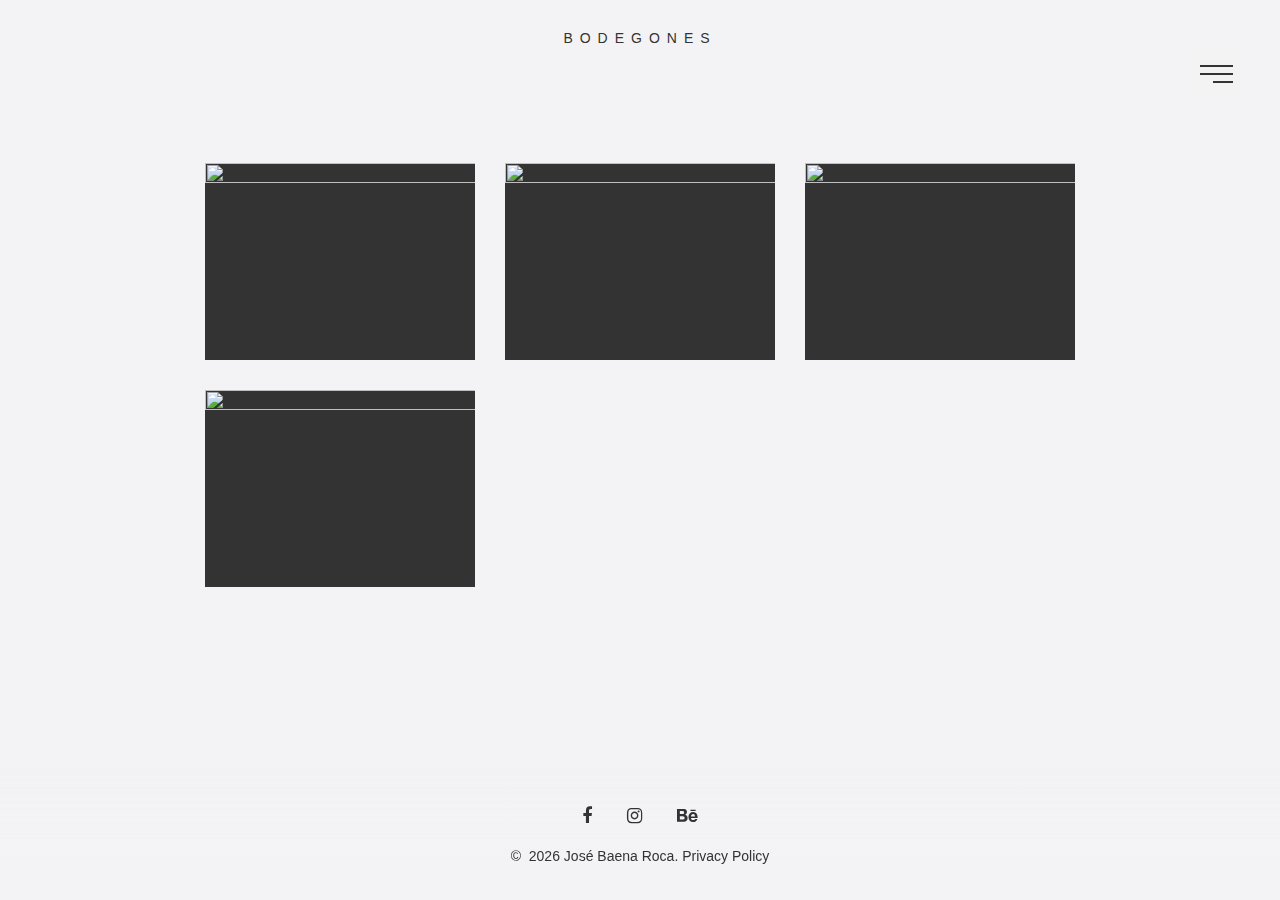
==== bodegones.html @ 9cce1001 "Add files via upload" ====
<!DOCTYPE html>
<html class="wide wow-animation" lang="es">
  
<!-- Mirrored from livedemo00.template-help.com/wt_prod-27284/faces.html by HTTrack Website Copier/3.x [XR&CO'2014], Wed, 08 Feb 2023 16:47:35 GMT -->
<head>
    <title>Bodegones</title>
    <meta charset="utf-8">
    <meta name="viewport" content="width=device-width, height=device-height, initial-scale=1.0">
    <meta http-equiv="X-UA-Compatible" content="IE=edge">
    <script src="../cdn-cgi/apps/head/3ts2ksMwXvKRuG480KNifJ2_JNM.js"></script><link rel="icon" href="images/favicon.ico" type="image/x-icon">
    <link rel="stylesheet" type="text/css" href="../../fonts.googleapis.com/css34f1.css?family=Muli:400,700%7COpen+Sans%7CMerriweather:300,400,700">
    <link rel="stylesheet" href="css/bootstrap.css">
    <link rel="stylesheet" href="css/fonts.css">
    <link rel="stylesheet" href="css/style.css">
    <style>.ie-panel{display: none;background: #212121;padding: 10px 0;box-shadow: 3px 3px 5px 0 rgba(0,0,0,.3);clear: both;text-align:center;position: relative;z-index: 1;} html.ie-10 .ie-panel, html.lt-ie-10 .ie-panel {display: block;}</style>
  </head>
  <body>
    <div class="ie-panel"><a href="../../windows.microsoft.com/en-US/internet-explorer/index.html"><img src="images/ie8-panel/warning_bar_0000_us.jpg" height="42" width="820" alt="You are using an outdated browser. For a faster, safer browsing experience, upgrade for free today."></a></div>
    <div class="preloader">
      <div class="preloader-body">
        <div class="cssload-container">
          <div class="cssload-speeding-wheel"></div>
        </div>
        <p>Loading...</p>
      </div>
    </div>
    <div class="page">
      <header class="section page-header">
        <!--RD Navbar-->
        <div class="rd-navbar-wrap">
          <nav class="rd-navbar rd-navbar-classic" data-layout="rd-navbar-fixed" data-sm-layout="rd-navbar-fixed" data-md-layout="rd-navbar-fixed" data-md-device-layout="rd-navbar-fixed" data-lg-layout="rd-navbar-fixed" data-lg-device-layout="rd-navbar-fixed" data-xl-layout="rd-navbar-fixed" data-xl-device-layout="rd-navbar-fixed" data-xxl-layout="rd-navbar-fixed" data-lg-stick-up-offset="46px" data-xl-stick-up-offset="46px" data-xxl-stick-up-offset="46px" data-lg-stick-up="true" data-xl-stick-up="true" data-xxl-stick-up="true">
            <div class="rd-navbar-main-outer">
              <div class="rd-navbar-main">
                <!--RD Navbar Panel-->
                <div class="rd-navbar-panel">
                  <!--RD Navbar Toggle-->
                  <button class="rd-navbar-toggle" data-rd-navbar-toggle=".rd-navbar-nav-wrap"><span></span></button>
                </div>
                <div class="rd-navbar-main-element">
                  <div class="rd-navbar-nav-wrap">
                    <!--RD Navbar Brand-->
                    <div class="rd-navbar-brand text-center"><a href="index-2.html"><span class="heading-3">José Baena
                      Roca</span><span class="heading-6 d-block">pintura realista</span></a></div>
                <ul class="rd-navbar-nav" id="menu">
                  <li class="rd-nav-item"><a class="rd-nav-link heading-3" data-menuanchor="trabajos"
                      href="index-2.html#trabajos" data-custom-scroll-to="trabajos">Trabajos</a>
                  </li>
                  <li class="rd-nav-item"><a class="rd-nav-link heading-3" data-menuanchor="sobre-mi"
                      href="index-2.html#sobre-mi" data-custom-scroll-to="sobre-mi">Sobre mi</a>
                  </li>
                  <li class="rd-nav-item"><a class="rd-nav-link heading-3" data-menuanchor="curriculo"
                      href="index-2.html#curriculo" data-custom-scroll-to="curriculo">Curriculum</a>
                  </li>
                  <li class="rd-nav-item"><a class="rd-nav-link heading-3" data-menuanchor="contacto"
                      href="index-2.html#contacto" data-custom-scroll-to="contacto">Contacto</a>
                  </li>
                    </ul>
                  </div>
                </div>
              </div>
            </div>
          </nav>
        </div>
      </header>
      <section class="section section-fullpage section-md bg-gray-100">
        <h6 class="section-fullpage-title">BODEGONES</h6>
        <div class="section-fullpage-inner">
          <div class="container text-center">
            <div class="row justify-content-center">
              <div class="col-12 col-xl-9 col-xxl-12">
                <div class="row row-15 row-md-30 gutters-10 gutters-md-30" data-lightgallery="group">
                  <div class="col-6 col-lg-4">
                    <div class="tilter"><a class="figure-classic" href="images/works-1-820x598.jpg" data-lightgallery="item"><img src="images/works-1-400x292.jpg" alt="" width="400" height="292"/></a></div>
                  </div>
                  <div class="col-6 col-lg-4">
                    <div class="tilter"><a class="figure-classic" href="images/works-2-820x598.jpg" data-lightgallery="item"><img src="images/works-2-400x292.jpg" alt="" width="400" height="292"/></a></div>
                  </div>
                  <div class="col-6 col-lg-4">
                    <div class="tilter"><a class="figure-classic" href="images/works-3-820x598.jpg" data-lightgallery="item"><img src="images/works-3-400x292.jpg" alt="" width="400" height="292"/></a></div>
                  </div>
                  <div class="col-6 col-lg-4">
                    <div class="tilter"><a class="figure-classic" href="images/works-4-820x598.jpg" data-lightgallery="item"><img src="images/works-4-400x292.jpg" alt="" width="400" height="292"/></a></div>
                  </div>
                  <!--
                  <div class="col-6 col-lg-4">
                    <div class="tilter"><a class="figure-classic" href="images/works-5-820x598.jpg" data-lightgallery="item"><img src="images/works-5-400x292.jpg" alt="" width="400" height="292"/></a></div>
                  </div>
                  <div class="col-6 col-lg-4">
                    <div class="tilter"><a class="figure-classic" href="images/works-6-820x598.jpg" data-lightgallery="item"><img src="images/works-6-400x292.jpg" alt="" width="400" height="292"/></a></div>
                  </div>
-->
                </div>
              </div>
            </div>
          </div>
        </div>
      </section>
      <footer class="section footer-classic context-dark">
        <div class="container">
          <ul class="list-inline list-inline-md footer-classic-icon-list">
            <li><a class="fa-facebook" href="#"></a></li>
            <li><a class="fa-instagram" href="#"></a></li>
            <li><a class="fa-behance" href="#"></a></li>
          </ul>
          <p class="rights"><span>&copy;&nbsp; </span><span class="copyright-year"></span><span>&nbsp;</span><span>José Baena Roca</span><span>.&nbsp;</span><a href="privacy-policy.html">Privacy Policy</a></p>
        </div>
      </footer>
    </div>
    <div class="snackbars" id="form-output-global"></div>
    <script src="js/core.min.js"></script>
    <script src="js/script.js"></script>
  <!-- Google Tag Manager --><noscript><iframe src="../../www.googletagmanager.com/ns5d1d.html?id=GTM-P9FT69" height="0" width="0" style="display:none;visibility:hidden"></iframe></noscript><script>(function(w,d,s,l,i){w[l]=w[l]||[];w[l].push({'gtm.start': new Date().getTime(),event:'gtm.js'});var f=d.getElementsByTagName(s)[0],j=d.createElement(s),dl=l!='dataLayer'?'&l='+l:'';j.async=true;j.src='../../www.googletagmanager.com/gtm5445.html?id='+i+dl;f.parentNode.insertBefore(j,f);})(window,document,'script','dataLayer','GTM-P9FT69');</script><!-- End Google Tag Manager --></body>

<!-- Mirrored from livedemo00.template-help.com/wt_prod-27284/faces.html by HTTrack Website Copier/3.x [XR&CO'2014], Wed, 08 Feb 2023 16:47:38 GMT -->
</html>
---- css/fonts.css ----
/** @group Fonts *//** @section Font Awesome Icons 4.7.0 */@font-face {	font-family: 'FontAwesome';	src: url("../fonts/fontawesome-webfont3e6e.eot?v=4.7.0");	src: url("../fonts/fontawesome-webfontd41d.eot?#iefix&v=4.7.0") format("embedded-opentype"), url("../fonts/fontawesome-webfont3e6e.woff2?v=4.7.0") format("woff2"), url("../fonts/fontawesome-webfont3e6e.woff?v=4.7.0") format("woff"), url("../fonts/fontawesome-webfont3e6e.ttf?v=4.7.0") format("truetype"), url("../fonts/fontawesome-webfont3e6e.svg?v=4.7.0#fontawesomeregular") format("svg");	font-weight: normal;	font-style: normal;}.fa {	display: inline-block;	font-family: 'FontAwesome';	font-size: inherit;	text-rendering: auto;	-webkit-font-smoothing: antialiased;	-moz-osx-font-smoothing: grayscale;}[class*='fa-']:before {	font-weight: 400;	font-family: 'FontAwesome';}/* makes the font 33% larger relative to the icon container */.fa-lg {	font-size: 1.33333333em;	line-height: 0.75em;	vertical-align: -15%;}.fa-2x {	font-size: 2em;}.fa-3x {	font-size: 3em;}.fa-4x {	font-size: 4em;}.fa-5x {	font-size: 5em;}.fa-fw {	width: 1.28571429em;	text-align: center;}.fa-ul {	padding-left: 0;	margin-left: 2.14285714em;	list-style-type: none;}.fa-ul > li {	position: relative;}.fa-li {	position: absolute;	left: -2.14285714em;	width: 2.14285714em;	top: 0.14285714em;	text-align: center;}.fa-li.fa-lg {	left: -1.85714286em;}.fa-border {	padding: .2em .25em .15em;	border: solid 0.08em #eeeeee;	border-radius: .1em;}.fa-pull-left {	float: left;}.fa-pull-right {	float: right;}.fa.fa-pull-left {	margin-right: .3em;}.fa.fa-pull-right {	margin-left: .3em;}/* Deprecated as of 4.4.0 */.pull-right {	float: right;}.pull-left {	float: left;}.fa.pull-left {	margin-right: .3em;}.fa.pull-right {	margin-left: .3em;}.fa-spin {	-webkit-animation: fa-spin 2s infinite linear;	animation: fa-spin 2s infinite linear;}.fa-pulse {	-webkit-animation: fa-spin 1s infinite steps(8);	animation: fa-spin 1s infinite steps(8);}@-webkit-keyframes fa-spin {	0% {		-webkit-transform: rotate(0deg);		transform: rotate(0deg);	}	100% {		-webkit-transform: rotate(359deg);		transform: rotate(359deg);	}}@keyframes fa-spin {	0% {		-webkit-transform: rotate(0deg);		transform: rotate(0deg);	}	100% {		-webkit-transform: rotate(359deg);		transform: rotate(359deg);	}}.fa-rotate-90 {	-ms-filter: "progid:DXImageTransform.Microsoft.BasicImage(rotation=1)";	-webkit-transform: rotate(90deg);	-ms-transform: rotate(90deg);	transform: rotate(90deg);}.fa-rotate-180 {	-ms-filter: "progid:DXImageTransform.Microsoft.BasicImage(rotation=2)";	-webkit-transform: rotate(180deg);	-ms-transform: rotate(180deg);	transform: rotate(180deg);}.fa-rotate-270 {	-ms-filter: "progid:DXImageTransform.Microsoft.BasicImage(rotation=3)";	-webkit-transform: rotate(270deg);	-ms-transform: rotate(270deg);	transform: rotate(270deg);}.fa-flip-horizontal {	-ms-filter: "progid:DXImageTransform.Microsoft.BasicImage(rotation=0, mirror=1)";	-webkit-transform: scale(-1, 1);	-ms-transform: scale(-1, 1);	transform: scale(-1, 1);}.fa-flip-vertical {	-ms-filter: "progid:DXImageTransform.Microsoft.BasicImage(rotation=2, mirror=1)";	-webkit-transform: scale(1, -1);	-ms-transform: scale(1, -1);	transform: scale(1, -1);}:root .fa-rotate-90,:root .fa-rotate-180,:root .fa-rotate-270,:root .fa-flip-horizontal,:root .fa-flip-vertical {	filter: none;}.fa-stack {	position: relative;	display: inline-block;	width: 2em;	height: 2em;	line-height: 2em;	vertical-align: middle;}.fa-stack-1x,.fa-stack-2x {	position: absolute;	left: 0;	width: 100%;	text-align: center;}.fa-stack-1x {	line-height: inherit;}.fa-stack-2x {	font-size: 2em;}.fa-inverse {	color: #ffffff;}/* Font Awesome uses the Unicode Private Use Area (PUA) to ensure screen
   readers do not read off random characters that represent icons */.fa-glass:before {	content: "\f000";}.fa-music:before {	content: "\f001";}.fa-search:before {	content: "\f002";}.fa-envelope-o:before {	content: "\f003";}.fa-heart:before {	content: "\f004";}.fa-star:before {	content: "\f005";}.fa-star-o:before {	content: "\f006";}.fa-user:before {	content: "\f007";}.fa-film:before {	content: "\f008";}.fa-th-large:before {	content: "\f009";}.fa-th:before {	content: "\f00a";}.fa-th-list:before {	content: "\f00b";}.fa-check:before {	content: "\f00c";}.fa-remove:before,.fa-close:before,.fa-times:before {	content: "\f00d";}.fa-search-plus:before {	content: "\f00e";}.fa-search-minus:before {	content: "\f010";}.fa-power-off:before {	content: "\f011";}.fa-signal:before {	content: "\f012";}.fa-gear:before,.fa-cog:before {	content: "\f013";}.fa-trash-o:before {	content: "\f014";}.fa-home:before {	content: "\f015";}.fa-file-o:before {	content: "\f016";}.fa-clock-o:before {	content: "\f017";}.fa-road:before {	content: "\f018";}.fa-download:before {	content: "\f019";}.fa-arrow-circle-o-down:before {	content: "\f01a";}.fa-arrow-circle-o-up:before {	content: "\f01b";}.fa-inbox:before {	content: "\f01c";}.fa-play-circle-o:before {	content: "\f01d";}.fa-rotate-right:before,.fa-repeat:before {	content: "\f01e";}.fa-refresh:before {	content: "\f021";}.fa-list-alt:before {	content: "\f022";}.fa-lock:before {	content: "\f023";}.fa-flag:before {	content: "\f024";}.fa-headphones:before {	content: "\f025";}.fa-volume-off:before {	content: "\f026";}.fa-volume-down:before {	content: "\f027";}.fa-volume-up:before {	content: "\f028";}.fa-qrcode:before {	content: "\f029";}.fa-barcode:before {	content: "\f02a";}.fa-tag:before {	content: "\f02b";}.fa-tags:before {	content: "\f02c";}.fa-book:before {	content: "\f02d";}.fa-bookmark:before {	content: "\f02e";}.fa-print:before {	content: "\f02f";}.fa-camera:before {	content: "\f030";}.fa-font:before {	content: "\f031";}.fa-bold:before {	content: "\f032";}.fa-italic:before {	content: "\f033";}.fa-text-height:before {	content: "\f034";}.fa-text-width:before {	content: "\f035";}.fa-align-left:before {	content: "\f036";}.fa-align-center:before {	content: "\f037";}.fa-align-right:before {	content: "\f038";}.fa-align-justify:before {	content: "\f039";}.fa-list:before {	content: "\f03a";}.fa-dedent:before,.fa-outdent:before {	content: "\f03b";}.fa-indent:before {	content: "\f03c";}.fa-video-camera:before {	content: "\f03d";}.fa-photo:before,.fa-image:before,.fa-picture-o:before {	content: "\f03e";}.fa-pencil:before {	content: "\f040";}.fa-map-marker:before {	content: "\f041";}.fa-adjust:before {	content: "\f042";}.fa-tint:before {	content: "\f043";}.fa-edit:before,.fa-pencil-square-o:before {	content: "\f044";}.fa-share-square-o:before {	content: "\f045";}.fa-check-square-o:before {	content: "\f046";}.fa-arrows:before {	content: "\f047";}.fa-step-backward:before {	content: "\f048";}.fa-fast-backward:before {	content: "\f049";}.fa-backward:before {	content: "\f04a";}.fa-play:before {	content: "\f04b";}.fa-pause:before {	content: "\f04c";}.fa-stop:before {	content: "\f04d";}.fa-forward:before {	content: "\f04e";}.fa-fast-forward:before {	content: "\f050";}.fa-step-forward:before {	content: "\f051";}.fa-eject:before {	content: "\f052";}.fa-chevron-left:before {	content: "\f053";}.fa-chevron-right:before {	content: "\f054";}.fa-plus-circle:before {	content: "\f055";}.fa-minus-circle:before {	content: "\f056";}.fa-times-circle:before {	content: "\f057";}.fa-check-circle:before {	content: "\f058";}.fa-question-circle:before {	content: "\f059";}.fa-info-circle:before {	content: "\f05a";}.fa-crosshairs:before {	content: "\f05b";}.fa-times-circle-o:before {	content: "\f05c";}.fa-check-circle-o:before {	content: "\f05d";}.fa-ban:before {	content: "\f05e";}.fa-arrow-left:before {	content: "\f060";}.fa-arrow-right:before {	content: "\f061";}.fa-arrow-up:before {	content: "\f062";}.fa-arrow-down:before {	content: "\f063";}.fa-mail-forward:before,.fa-share:before {	content: "\f064";}.fa-expand:before {	content: "\f065";}.fa-compress:before {	content: "\f066";}.fa-plus:before {	content: "\f067";}.fa-minus:before {	content: "\f068";}.fa-asterisk:before {	content: "\f069";}.fa-exclamation-circle:before {	content: "\f06a";}.fa-gift:before {	content: "\f06b";}.fa-leaf:before {	content: "\f06c";}.fa-fire:before {	content: "\f06d";}.fa-eye:before {	content: "\f06e";}.fa-eye-slash:before {	content: "\f070";}.fa-warning:before,.fa-exclamation-triangle:before {	content: "\f071";}.fa-plane:before {	content: "\f072";}.fa-calendar:before {	content: "\f073";}.fa-random:before {	content: "\f074";}.fa-comment:before {	content: "\f075";}.fa-magnet:before {	content: "\f076";}.fa-chevron-up:before {	content: "\f077";}.fa-chevron-down:before {	content: "\f078";}.fa-retweet:before {	content: "\f079";}.fa-shopping-cart:before {	content: "\f07a";}.fa-folder:before {	content: "\f07b";}.fa-folder-open:before {	content: "\f07c";}.fa-arrows-v:before {	content: "\f07d";}.fa-arrows-h:before {	content: "\f07e";}.fa-bar-chart-o:before,.fa-bar-chart:before {	content: "\f080";}.fa-twitter-square:before {	content: "\f081";}.fa-facebook-square:before {	content: "\f082";}.fa-camera-retro:before {	content: "\f083";}.fa-key:before {	content: "\f084";}.fa-gears:before,.fa-cogs:before {	content: "\f085";}.fa-comments:before {	content: "\f086";}.fa-thumbs-o-up:before {	content: "\f087";}.fa-thumbs-o-down:before {	content: "\f088";}.fa-star-half:before {	content: "\f089";}.fa-heart-o:before {	content: "\f08a";}.fa-sign-out:before {	content: "\f08b";}.fa-linkedin-square:before {	content: "\f08c";}.fa-thumb-tack:before {	content: "\f08d";}.fa-external-link:before {	content: "\f08e";}.fa-sign-in:before {	content: "\f090";}.fa-trophy:before {	content: "\f091";}.fa-github-square:before {	content: "\f092";}.fa-upload:before {	content: "\f093";}.fa-lemon-o:before {	content: "\f094";}.fa-phone:before {	content: "\f095";}.fa-square-o:before {	content: "\f096";}.fa-bookmark-o:before {	content: "\f097";}.fa-phone-square:before {	content: "\f098";}.fa-twitter:before {	content: "\f099";}.fa-facebook-f:before,.fa-facebook:before {	content: "\f09a";}.fa-github:before {	content: "\f09b";}.fa-unlock:before {	content: "\f09c";}.fa-credit-card:before {	content: "\f09d";}.fa-feed:before,.fa-rss:before {	content: "\f09e";}.fa-hdd-o:before {	content: "\f0a0";}.fa-bullhorn:before {	content: "\f0a1";}.fa-bell:before {	content: "\f0f3";}.fa-certificate:before {	content: "\f0a3";}.fa-hand-o-right:before {	content: "\f0a4";}.fa-hand-o-left:before {	content: "\f0a5";}.fa-hand-o-up:before {	content: "\f0a6";}.fa-hand-o-down:before {	content: "\f0a7";}.fa-arrow-circle-left:before {	content: "\f0a8";}.fa-arrow-circle-right:before {	content: "\f0a9";}.fa-arrow-circle-up:before {	content: "\f0aa";}.fa-arrow-circle-down:before {	content: "\f0ab";}.fa-globe:before {	content: "\f0ac";}.fa-wrench:before {	content: "\f0ad";}.fa-tasks:before {	content: "\f0ae";}.fa-filter:before {	content: "\f0b0";}.fa-briefcase:before {	content: "\f0b1";}.fa-arrows-alt:before {	content: "\f0b2";}.fa-group:before,.fa-users:before {	content: "\f0c0";}.fa-chain:before,.fa-link:before {	content: "\f0c1";}.fa-cloud:before {	content: "\f0c2";}.fa-flask:before {	content: "\f0c3";}.fa-cut:before,.fa-scissors:before {	content: "\f0c4";}.fa-copy:before,.fa-files-o:before {	content: "\f0c5";}.fa-paperclip:before {	content: "\f0c6";}.fa-save:before,.fa-floppy-o:before {	content: "\f0c7";}.fa-square:before {	content: "\f0c8";}.fa-navicon:before,.fa-reorder:before,.fa-bars:before {	content: "\f0c9";}.fa-list-ul:before {	content: "\f0ca";}.fa-list-ol:before {	content: "\f0cb";}.fa-strikethrough:before {	content: "\f0cc";}.fa-underline:before {	content: "\f0cd";}.fa-table:before {	content: "\f0ce";}.fa-magic:before {	content: "\f0d0";}.fa-truck:before {	content: "\f0d1";}.fa-pinterest:before {	content: "\f0d2";}.fa-pinterest-square:before {	content: "\f0d3";}.fa-google-plus-square:before {	content: "\f0d4";}.fa-google-plus:before {	content: "\f0d5";}.fa-money:before {	content: "\f0d6";}.fa-caret-down:before {	content: "\f0d7";}.fa-caret-up:before {	content: "\f0d8";}.fa-caret-left:before {	content: "\f0d9";}.fa-caret-right:before {	content: "\f0da";}.fa-columns:before {	content: "\f0db";}.fa-unsorted:before,.fa-sort:before {	content: "\f0dc";}.fa-sort-down:before,.fa-sort-desc:before {	content: "\f0dd";}.fa-sort-up:before,.fa-sort-asc:before {	content: "\f0de";}.fa-envelope:before {	content: "\f0e0";}.fa-linkedin:before {	content: "\f0e1";}.fa-rotate-left:before,.fa-undo:before {	content: "\f0e2";}.fa-legal:before,.fa-gavel:before {	content: "\f0e3";}.fa-dashboard:before,.fa-tachometer:before {	content: "\f0e4";}.fa-comment-o:before {	content: "\f0e5";}.fa-comments-o:before {	content: "\f0e6";}.fa-flash:before,.fa-bolt:before {	content: "\f0e7";}.fa-sitemap:before {	content: "\f0e8";}.fa-umbrella:before {	content: "\f0e9";}.fa-paste:before,.fa-clipboard:before {	content: "\f0ea";}.fa-lightbulb-o:before {	content: "\f0eb";}.fa-exchange:before {	content: "\f0ec";}.fa-cloud-download:before {	content: "\f0ed";}.fa-cloud-upload:before {	content: "\f0ee";}.fa-user-md:before {	content: "\f0f0";}.fa-stethoscope:before {	content: "\f0f1";}.fa-suitcase:before {	content: "\f0f2";}.fa-bell-o:before {	content: "\f0a2";}.fa-coffee:before {	content: "\f0f4";}.fa-cutlery:before {	content: "\f0f5";}.fa-file-text-o:before {	content: "\f0f6";}.fa-building-o:before {	content: "\f0f7";}.fa-hospital-o:before {	content: "\f0f8";}.fa-ambulance:before {	content: "\f0f9";}.fa-medkit:before {	content: "\f0fa";}.fa-fighter-jet:before {	content: "\f0fb";}.fa-beer:before {	content: "\f0fc";}.fa-h-square:before {	content: "\f0fd";}.fa-plus-square:before {	content: "\f0fe";}.fa-angle-double-left:before {	content: "\f100";}.fa-angle-double-right:before {	content: "\f101";}.fa-angle-double-up:before {	content: "\f102";}.fa-angle-double-down:before {	content: "\f103";}.fa-angle-left:before {	content: "\f104";}.fa-angle-right:before {	content: "\f105";}.fa-angle-up:before {	content: "\f106";}.fa-angle-down:before {	content: "\f107";}.fa-desktop:before {	content: "\f108";}.fa-laptop:before {	content: "\f109";}.fa-tablet:before {	content: "\f10a";}.fa-mobile-phone:before,.fa-mobile:before {	content: "\f10b";}.fa-circle-o:before {	content: "\f10c";}.fa-quote-left:before {	content: "\f10d";}.fa-quote-right:before {	content: "\f10e";}.fa-spinner:before {	content: "\f110";}.fa-circle:before {	content: "\f111";}.fa-mail-reply:before,.fa-reply:before {	content: "\f112";}.fa-github-alt:before {	content: "\f113";}.fa-folder-o:before {	content: "\f114";}.fa-folder-open-o:before {	content: "\f115";}.fa-smile-o:before {	content: "\f118";}.fa-frown-o:before {	content: "\f119";}.fa-meh-o:before {	content: "\f11a";}.fa-gamepad:before {	content: "\f11b";}.fa-keyboard-o:before {	content: "\f11c";}.fa-flag-o:before {	content: "\f11d";}.fa-flag-checkered:before {	content: "\f11e";}.fa-terminal:before {	content: "\f120";}.fa-code:before {	content: "\f121";}.fa-mail-reply-all:before,.fa-reply-all:before {	content: "\f122";}.fa-star-half-empty:before,.fa-star-half-full:before,.fa-star-half-o:before {	content: "\f123";}.fa-location-arrow:before {	content: "\f124";}.fa-crop:before {	content: "\f125";}.fa-code-fork:before {	content: "\f126";}.fa-unlink:before,.fa-chain-broken:before {	content: "\f127";}.fa-question:before {	content: "\f128";}.fa-info:before {	content: "\f129";}.fa-exclamation:before {	content: "\f12a";}.fa-superscript:before {	content: "\f12b";}.fa-subscript:before {	content: "\f12c";}.fa-eraser:before {	content: "\f12d";}.fa-puzzle-piece:before {	content: "\f12e";}.fa-microphone:before {	content: "\f130";}.fa-microphone-slash:before {	content: "\f131";}.fa-shield:before {	content: "\f132";}.fa-calendar-o:before {	content: "\f133";}.fa-fire-extinguisher:before {	content: "\f134";}.fa-rocket:before {	content: "\f135";}.fa-maxcdn:before {	content: "\f136";}.fa-chevron-circle-left:before {	content: "\f137";}.fa-chevron-circle-right:before {	content: "\f138";}.fa-chevron-circle-up:before {	content: "\f139";}.fa-chevron-circle-down:before {	content: "\f13a";}.fa-html5:before {	content: "\f13b";}.fa-css3:before {	content: "\f13c";}.fa-anchor:before {	content: "\f13d";}.fa-unlock-alt:before {	content: "\f13e";}.fa-bullseye:before {	content: "\f140";}.fa-ellipsis-h:before {	content: "\f141";}.fa-ellipsis-v:before {	content: "\f142";}.fa-rss-square:before {	content: "\f143";}.fa-play-circle:before {	content: "\f144";}.fa-ticket:before {	content: "\f145";}.fa-minus-square:before {	content: "\f146";}.fa-minus-square-o:before {	content: "\f147";}.fa-level-up:before {	content: "\f148";}.fa-level-down:before {	content: "\f149";}.fa-check-square:before {	content: "\f14a";}.fa-pencil-square:before {	content: "\f14b";}.fa-external-link-square:before {	content: "\f14c";}.fa-share-square:before {	content: "\f14d";}.fa-compass:before {	content: "\f14e";}.fa-toggle-down:before,.fa-caret-square-o-down:before {	content: "\f150";}.fa-toggle-up:before,.fa-caret-square-o-up:before {	content: "\f151";}.fa-toggle-right:before,.fa-caret-square-o-right:before {	content: "\f152";}.fa-euro:before,.fa-eur:before {	content: "\f153";}.fa-gbp:before {	content: "\f154";}.fa-dollar:before,.fa-usd:before {	content: "\f155";}.fa-rupee:before,.fa-inr:before {	content: "\f156";}.fa-cny:before,.fa-rmb:before,.fa-yen:before,.fa-jpy:before {	content: "\f157";}.fa-ruble:before,.fa-rouble:before,.fa-rub:before {	content: "\f158";}.fa-won:before,.fa-krw:before {	content: "\f159";}.fa-bitcoin:before,.fa-btc:before {	content: "\f15a";}.fa-file:before {	content: "\f15b";}.fa-file-text:before {	content: "\f15c";}.fa-sort-alpha-asc:before {	content: "\f15d";}.fa-sort-alpha-desc:before {	content: "\f15e";}.fa-sort-amount-asc:before {	content: "\f160";}.fa-sort-amount-desc:before {	content: "\f161";}.fa-sort-numeric-asc:before {	content: "\f162";}.fa-sort-numeric-desc:before {	content: "\f163";}.fa-thumbs-up:before {	content: "\f164";}.fa-thumbs-down:before {	content: "\f165";}.fa-youtube-square:before {	content: "\f166";}.fa-youtube:before {	content: "\f167";}.fa-xing:before {	content: "\f168";}.fa-xing-square:before {	content: "\f169";}.fa-youtube-play:before {	content: "\f16a";}.fa-dropbox:before {	content: "\f16b";}.fa-stack-overflow:before {	content: "\f16c";}.fa-instagram:before {	content: "\f16d";}.fa-flickr:before {	content: "\f16e";}.fa-adn:before {	content: "\f170";}.fa-bitbucket:before {	content: "\f171";}.fa-bitbucket-square:before {	content: "\f172";}.fa-tumblr:before {	content: "\f173";}.fa-tumblr-square:before {	content: "\f174";}.fa-long-arrow-down:before {	content: "\f175";}.fa-long-arrow-up:before {	content: "\f176";}.fa-long-arrow-left:before {	content: "\f177";}.fa-long-arrow-right:before {	content: "\f178";}.fa-apple:before {	content: "\f179";}.fa-windows:before {	content: "\f17a";}.fa-android:before {	content: "\f17b";}.fa-linux:before {	content: "\f17c";}.fa-dribbble:before {	content: "\f17d";}.fa-skype:before {	content: "\f17e";}.fa-foursquare:before {	content: "\f180";}.fa-trello:before {	content: "\f181";}.fa-female:before {	content: "\f182";}.fa-male:before {	content: "\f183";}.fa-gittip:before,.fa-gratipay:before {	content: "\f184";}.fa-sun-o:before {	content: "\f185";}.fa-moon-o:before {	content: "\f186";}.fa-archive:before {	content: "\f187";}.fa-bug:before {	content: "\f188";}.fa-vk:before {	content: "\f189";}.fa-weibo:before {	content: "\f18a";}.fa-renren:before {	content: "\f18b";}.fa-pagelines:before {	content: "\f18c";}.fa-stack-exchange:before {	content: "\f18d";}.fa-arrow-circle-o-right:before {	content: "\f18e";}.fa-arrow-circle-o-left:before {	content: "\f190";}.fa-toggle-left:before,.fa-caret-square-o-left:before {	content: "\f191";}.fa-dot-circle-o:before {	content: "\f192";}.fa-wheelchair:before {	content: "\f193";}.fa-vimeo-square:before {	content: "\f194";}.fa-turkish-lira:before,.fa-try:before {	content: "\f195";}.fa-plus-square-o:before {	content: "\f196";}.fa-space-shuttle:before {	content: "\f197";}.fa-slack:before {	content: "\f198";}.fa-envelope-square:before {	content: "\f199";}.fa-wordpress:before {	content: "\f19a";}.fa-openid:before {	content: "\f19b";}.fa-institution:before,.fa-bank:before,.fa-university:before {	content: "\f19c";}.fa-mortar-board:before,.fa-graduation-cap:before {	content: "\f19d";}.fa-yahoo:before {	content: "\f19e";}.fa-google:before {	content: "\f1a0";}.fa-reddit:before {	content: "\f1a1";}.fa-reddit-square:before {	content: "\f1a2";}.fa-stumbleupon-circle:before {	content: "\f1a3";}.fa-stumbleupon:before {	content: "\f1a4";}.fa-delicious:before {	content: "\f1a5";}.fa-digg:before {	content: "\f1a6";}.fa-pied-piper-pp:before {	content: "\f1a7";}.fa-pied-piper-alt:before {	content: "\f1a8";}.fa-drupal:before {	content: "\f1a9";}.fa-joomla:before {	content: "\f1aa";}.fa-language:before {	content: "\f1ab";}.fa-fax:before {	content: "\f1ac";}.fa-building:before {	content: "\f1ad";}.fa-child:before {	content: "\f1ae";}.fa-paw:before {	content: "\f1b0";}.fa-spoon:before {	content: "\f1b1";}.fa-cube:before {	content: "\f1b2";}.fa-cubes:before {	content: "\f1b3";}.fa-behance:before {	content: "\f1b4";}.fa-behance-square:before {	content: "\f1b5";}.fa-steam:before {	content: "\f1b6";}.fa-steam-square:before {	content: "\f1b7";}.fa-recycle:before {	content: "\f1b8";}.fa-automobile:before,.fa-car:before {	content: "\f1b9";}.fa-cab:before,.fa-taxi:before {	content: "\f1ba";}.fa-tree:before {	content: "\f1bb";}.fa-spotify:before {	content: "\f1bc";}.fa-deviantart:before {	content: "\f1bd";}.fa-soundcloud:before {	content: "\f1be";}.fa-database:before {	content: "\f1c0";}.fa-file-pdf-o:before {	content: "\f1c1";}.fa-file-word-o:before {	content: "\f1c2";}.fa-file-excel-o:before {	content: "\f1c3";}.fa-file-powerpoint-o:before {	content: "\f1c4";}.fa-file-photo-o:before,.fa-file-picture-o:before,.fa-file-image-o:before {	content: "\f1c5";}.fa-file-zip-o:before,.fa-file-archive-o:before {	content: "\f1c6";}.fa-file-sound-o:before,.fa-file-audio-o:before {	content: "\f1c7";}.fa-file-movie-o:before,.fa-file-video-o:before {	content: "\f1c8";}.fa-file-code-o:before {	content: "\f1c9";}.fa-vine:before {	content: "\f1ca";}.fa-codepen:before {	content: "\f1cb";}.fa-jsfiddle:before {	content: "\f1cc";}.fa-life-bouy:before,.fa-life-buoy:before,.fa-life-saver:before,.fa-support:before,.fa-life-ring:before {	content: "\f1cd";}.fa-circle-o-notch:before {	content: "\f1ce";}.fa-ra:before,.fa-resistance:before,.fa-rebel:before {	content: "\f1d0";}.fa-ge:before,.fa-empire:before {	content: "\f1d1";}.fa-git-square:before {	content: "\f1d2";}.fa-git:before {	content: "\f1d3";}.fa-y-combinator-square:before,.fa-yc-square:before,.fa-hacker-news:before {	content: "\f1d4";}.fa-tencent-weibo:before {	content: "\f1d5";}.fa-qq:before {	content: "\f1d6";}.fa-wechat:before,.fa-weixin:before {	content: "\f1d7";}.fa-send:before,.fa-paper-plane:before {	content: "\f1d8";}.fa-send-o:before,.fa-paper-plane-o:before {	content: "\f1d9";}.fa-history:before {	content: "\f1da";}.fa-circle-thin:before {	content: "\f1db";}.fa-header:before {	content: "\f1dc";}.fa-paragraph:before {	content: "\f1dd";}.fa-sliders:before {	content: "\f1de";}.fa-share-alt:before {	content: "\f1e0";}.fa-share-alt-square:before {	content: "\f1e1";}.fa-bomb:before {	content: "\f1e2";}.fa-soccer-ball-o:before,.fa-futbol-o:before {	content: "\f1e3";}.fa-tty:before {	content: "\f1e4";}.fa-binoculars:before {	content: "\f1e5";}.fa-plug:before {	content: "\f1e6";}.fa-slideshare:before {	content: "\f1e7";}.fa-twitch:before {	content: "\f1e8";}.fa-yelp:before {	content: "\f1e9";}.fa-newspaper-o:before {	content: "\f1ea";}.fa-wifi:before {	content: "\f1eb";}.fa-calculator:before {	content: "\f1ec";}.fa-paypal:before {	content: "\f1ed";}.fa-google-wallet:before {	content: "\f1ee";}.fa-cc-visa:before {	content: "\f1f0";}.fa-cc-mastercard:before {	content: "\f1f1";}.fa-cc-discover:before {	content: "\f1f2";}.fa-cc-amex:before {	content: "\f1f3";}.fa-cc-paypal:before {	content: "\f1f4";}.fa-cc-stripe:before {	content: "\f1f5";}.fa-bell-slash:before {	content: "\f1f6";}.fa-bell-slash-o:before {	content: "\f1f7";}.fa-trash:before {	content: "\f1f8";}.fa-copyright:before {	content: "\f1f9";}.fa-at:before {	content: "\f1fa";}.fa-eyedropper:before {	content: "\f1fb";}.fa-paint-brush:before {	content: "\f1fc";}.fa-birthday-cake:before {	content: "\f1fd";}.fa-area-chart:before {	content: "\f1fe";}.fa-pie-chart:before {	content: "\f200";}.fa-line-chart:before {	content: "\f201";}.fa-lastfm:before {	content: "\f202";}.fa-lastfm-square:before {	content: "\f203";}.fa-toggle-off:before {	content: "\f204";}.fa-toggle-on:before {	content: "\f205";}.fa-bicycle:before {	content: "\f206";}.fa-bus:before {	content: "\f207";}.fa-ioxhost:before {	content: "\f208";}.fa-angellist:before {	content: "\f209";}.fa-cc:before {	content: "\f20a";}.fa-shekel:before,.fa-sheqel:before,.fa-ils:before {	content: "\f20b";}.fa-meanpath:before {	content: "\f20c";}.fa-buysellads:before {	content: "\f20d";}.fa-connectdevelop:before {	content: "\f20e";}.fa-dashcube:before {	content: "\f210";}.fa-forumbee:before {	content: "\f211";}.fa-leanpub:before {	content: "\f212";}.fa-sellsy:before {	content: "\f213";}.fa-shirtsinbulk:before {	content: "\f214";}.fa-simplybuilt:before {	content: "\f215";}.fa-skyatlas:before {	content: "\f216";}.fa-cart-plus:before {	content: "\f217";}.fa-cart-arrow-down:before {	content: "\f218";}.fa-diamond:before {	content: "\f219";}.fa-ship:before {	content: "\f21a";}.fa-user-secret:before {	content: "\f21b";}.fa-motorcycle:before {	content: "\f21c";}.fa-street-view:before {	content: "\f21d";}.fa-heartbeat:before {	content: "\f21e";}.fa-venus:before {	content: "\f221";}.fa-mars:before {	content: "\f222";}.fa-mercury:before {	content: "\f223";}.fa-intersex:before,.fa-transgender:before {	content: "\f224";}.fa-transgender-alt:before {	content: "\f225";}.fa-venus-double:before {	content: "\f226";}.fa-mars-double:before {	content: "\f227";}.fa-venus-mars:before {	content: "\f228";}.fa-mars-stroke:before {	content: "\f229";}.fa-mars-stroke-v:before {	content: "\f22a";}.fa-mars-stroke-h:before {	content: "\f22b";}.fa-neuter:before {	content: "\f22c";}.fa-genderless:before {	content: "\f22d";}.fa-facebook-official:before {	content: "\f230";}.fa-pinterest-p:before {	content: "\f231";}.fa-whatsapp:before {	content: "\f232";}.fa-server:before {	content: "\f233";}.fa-user-plus:before {	content: "\f234";}.fa-user-times:before {	content: "\f235";}.fa-hotel:before,.fa-bed:before {	content: "\f236";}.fa-viacoin:before {	content: "\f237";}.fa-train:before {	content: "\f238";}.fa-subway:before {	content: "\f239";}.fa-medium:before {	content: "\f23a";}.fa-yc:before,.fa-y-combinator:before {	content: "\f23b";}.fa-optin-monster:before {	content: "\f23c";}.fa-opencart:before {	content: "\f23d";}.fa-expeditedssl:before {	content: "\f23e";}.fa-battery-4:before,.fa-battery:before,.fa-battery-full:before {	content: "\f240";}.fa-battery-3:before,.fa-battery-three-quarters:before {	content: "\f241";}.fa-battery-2:before,.fa-battery-half:before {	content: "\f242";}.fa-battery-1:before,.fa-battery-quarter:before {	content: "\f243";}.fa-battery-0:before,.fa-battery-empty:before {	content: "\f244";}.fa-mouse-pointer:before {	content: "\f245";}.fa-i-cursor:before {	content: "\f246";}.fa-object-group:before {	content: "\f247";}.fa-object-ungroup:before {	content: "\f248";}.fa-sticky-note:before {	content: "\f249";}.fa-sticky-note-o:before {	content: "\f24a";}.fa-cc-jcb:before {	content: "\f24b";}.fa-cc-diners-club:before {	content: "\f24c";}.fa-clone:before {	content: "\f24d";}.fa-balance-scale:before {	content: "\f24e";}.fa-hourglass-o:before {	content: "\f250";}.fa-hourglass-1:before,.fa-hourglass-start:before {	content: "\f251";}.fa-hourglass-2:before,.fa-hourglass-half:before {	content: "\f252";}.fa-hourglass-3:before,.fa-hourglass-end:before {	content: "\f253";}.fa-hourglass:before {	content: "\f254";}.fa-hand-grab-o:before,.fa-hand-rock-o:before {	content: "\f255";}.fa-hand-stop-o:before,.fa-hand-paper-o:before {	content: "\f256";}.fa-hand-scissors-o:before {	content: "\f257";}.fa-hand-lizard-o:before {	content: "\f258";}.fa-hand-spock-o:before {	content: "\f259";}.fa-hand-pointer-o:before {	content: "\f25a";}.fa-hand-peace-o:before {	content: "\f25b";}.fa-trademark:before {	content: "\f25c";}.fa-registered:before {	content: "\f25d";}.fa-creative-commons:before {	content: "\f25e";}.fa-gg:before {	content: "\f260";}.fa-gg-circle:before {	content: "\f261";}.fa-tripadvisor:before {	content: "\f262";}.fa-odnoklassniki:before {	content: "\f263";}.fa-odnoklassniki-square:before {	content: "\f264";}.fa-get-pocket:before {	content: "\f265";}.fa-wikipedia-w:before {	content: "\f266";}.fa-safari:before {	content: "\f267";}.fa-chrome:before {	content: "\f268";}.fa-firefox:before {	content: "\f269";}.fa-opera:before {	content: "\f26a";}.fa-internet-explorer:before {	content: "\f26b";}.fa-tv:before,.fa-television:before {	content: "\f26c";}.fa-contao:before {	content: "\f26d";}.fa-500px:before {	content: "\f26e";}.fa-amazon:before {	content: "\f270";}.fa-calendar-plus-o:before {	content: "\f271";}.fa-calendar-minus-o:before {	content: "\f272";}.fa-calendar-times-o:before {	content: "\f273";}.fa-calendar-check-o:before {	content: "\f274";}.fa-industry:before {	content: "\f275";}.fa-map-pin:before {	content: "\f276";}.fa-map-signs:before {	content: "\f277";}.fa-map-o:before {	content: "\f278";}.fa-map:before {	content: "\f279";}.fa-commenting:before {	content: "\f27a";}.fa-commenting-o:before {	content: "\f27b";}.fa-houzz:before {	content: "\f27c";}.fa-vimeo:before {	content: "\f27d";}.fa-black-tie:before {	content: "\f27e";}.fa-fonticons:before {	content: "\f280";}.fa-reddit-alien:before {	content: "\f281";}.fa-edge:before {	content: "\f282";}.fa-credit-card-alt:before {	content: "\f283";}.fa-codiepie:before {	content: "\f284";}.fa-modx:before {	content: "\f285";}.fa-fort-awesome:before {	content: "\f286";}.fa-usb:before {	content: "\f287";}.fa-product-hunt:before {	content: "\f288";}.fa-mixcloud:before {	content: "\f289";}.fa-scribd:before {	content: "\f28a";}.fa-pause-circle:before {	content: "\f28b";}.fa-pause-circle-o:before {	content: "\f28c";}.fa-stop-circle:before {	content: "\f28d";}.fa-stop-circle-o:before {	content: "\f28e";}.fa-shopping-bag:before {	content: "\f290";}.fa-shopping-basket:before {	content: "\f291";}.fa-hashtag:before {	content: "\f292";}.fa-bluetooth:before {	content: "\f293";}.fa-bluetooth-b:before {	content: "\f294";}.fa-percent:before {	content: "\f295";}.fa-gitlab:before {	content: "\f296";}.fa-wpbeginner:before {	content: "\f297";}.fa-wpforms:before {	content: "\f298";}.fa-envira:before {	content: "\f299";}.fa-universal-access:before {	content: "\f29a";}.fa-wheelchair-alt:before {	content: "\f29b";}.fa-question-circle-o:before {	content: "\f29c";}.fa-blind:before {	content: "\f29d";}.fa-audio-description:before {	content: "\f29e";}.fa-volume-control-phone:before {	content: "\f2a0";}.fa-braille:before {	content: "\f2a1";}.fa-assistive-listening-systems:before {	content: "\f2a2";}.fa-asl-interpreting:before,.fa-american-sign-language-interpreting:before {	content: "\f2a3";}.fa-deafness:before,.fa-hard-of-hearing:before,.fa-deaf:before {	content: "\f2a4";}.fa-glide:before {	content: "\f2a5";}.fa-glide-g:before {	content: "\f2a6";}.fa-signing:before,.fa-sign-language:before {	content: "\f2a7";}.fa-low-vision:before {	content: "\f2a8";}.fa-viadeo:before {	content: "\f2a9";}.fa-viadeo-square:before {	content: "\f2aa";}.fa-snapchat:before {	content: "\f2ab";}.fa-snapchat-ghost:before {	content: "\f2ac";}.fa-snapchat-square:before {	content: "\f2ad";}.fa-pied-piper:before {	content: "\f2ae";}.fa-first-order:before {	content: "\f2b0";}.fa-yoast:before {	content: "\f2b1";}.fa-themeisle:before {	content: "\f2b2";}.fa-google-plus-circle:before,.fa-google-plus-official:before {	content: "\f2b3";}.fa-fa:before,.fa-font-awesome:before {	content: "\f2b4";}.fa-handshake-o:before {	content: "\f2b5";}.fa-envelope-open:before {	content: "\f2b6";}.fa-envelope-open-o:before {	content: "\f2b7";}.fa-linode:before {	content: "\f2b8";}.fa-address-book:before {	content: "\f2b9";}.fa-address-book-o:before {	content: "\f2ba";}.fa-vcard:before,.fa-address-card:before {	content: "\f2bb";}.fa-vcard-o:before,.fa-address-card-o:before {	content: "\f2bc";}.fa-user-circle:before {	content: "\f2bd";}.fa-user-circle-o:before {	content: "\f2be";}.fa-user-o:before {	content: "\f2c0";}.fa-id-badge:before {	content: "\f2c1";}.fa-drivers-license:before,.fa-id-card:before {	content: "\f2c2";}.fa-drivers-license-o:before,.fa-id-card-o:before {	content: "\f2c3";}.fa-quora:before {	content: "\f2c4";}.fa-free-code-camp:before {	content: "\f2c5";}.fa-telegram:before {	content: "\f2c6";}.fa-thermometer-4:before,.fa-thermometer:before,.fa-thermometer-full:before {	content: "\f2c7";}.fa-thermometer-3:before,.fa-thermometer-three-quarters:before {	content: "\f2c8";}.fa-thermometer-2:before,.fa-thermometer-half:before {	content: "\f2c9";}.fa-thermometer-1:before,.fa-thermometer-quarter:before {	content: "\f2ca";}.fa-thermometer-0:before,.fa-thermometer-empty:before {	content: "\f2cb";}.fa-shower:before {	content: "\f2cc";}.fa-bathtub:before,.fa-s15:before,.fa-bath:before {	content: "\f2cd";}.fa-podcast:before {	content: "\f2ce";}.fa-window-maximize:before {	content: "\f2d0";}.fa-window-minimize:before {	content: "\f2d1";}.fa-window-restore:before {	content: "\f2d2";}.fa-times-rectangle:before,.fa-window-close:before {	content: "\f2d3";}.fa-times-rectangle-o:before,.fa-window-close-o:before {	content: "\f2d4";}.fa-bandcamp:before {	content: "\f2d5";}.fa-grav:before {	content: "\f2d6";}.fa-etsy:before {	content: "\f2d7";}.fa-imdb:before {	content: "\f2d8";}.fa-ravelry:before {	content: "\f2d9";}.fa-eercast:before {	content: "\f2da";}.fa-microchip:before {	content: "\f2db";}.fa-snowflake-o:before {	content: "\f2dc";}.fa-superpowers:before {	content: "\f2dd";}.fa-wpexplorer:before {	content: "\f2de";}.fa-meetup:before {	content: "\f2e0";}.sr-only {	position: absolute;	width: 1px;	height: 1px;	padding: 0;	margin: -1px;	overflow: hidden;	clip: rect(0, 0, 0, 0);	border: 0;}.sr-only-focusable:active,.sr-only-focusable:focus {	position: static;	width: auto;	height: auto;	margin: 0;	overflow: visible;	clip: auto;}/** @section Material Design Icons */@font-face {	font-family: "Material Design Icons";	src: url("../fonts/materialdesignicons-webfont14e6.eot?v=1.4.57");	src: url("../fonts/materialdesignicons-webfontd41d.eot?#iefix&v=1.4.57") format("embedded-opentype"), url("../fonts/materialdesignicons-webfont14e6.woff2?v=1.4.57") format("woff2"), url("../fonts/materialdesignicons-webfont14e6.woff?v=1.4.57") format("woff"), url("../fonts/materialdesignicons-webfont14e6.ttf?v=1.4.57") format("truetype"), url("../fonts/materialdesignicons-webfont14e6.svg?v=1.4.57#materialdesigniconsregular") format("svg");	font-weight: normal;	font-style: normal;}.mdi {	display: inline-block;	font: normal normal normal 24px/1 "Material Design Icons";	font-size: inherit;	text-rendering: auto;	-webkit-font-smoothing: antialiased;	-moz-osx-font-smoothing: grayscale;	transform: translate(0, 0);}.mdi-access-point:before {	content: "\f101";}.mdi-access-point-network:before {	content: "\f102";}.mdi-account:before {	content: "\f103";}.mdi-account-alert:before {	content: "\f104";}.mdi-account-box:before {	content: "\f105";}.mdi-account-box-outline:before {	content: "\f106";}.mdi-account-check:before {	content: "\f107";}.mdi-account-circle:before {	content: "\f108";}.mdi-account-convert:before {	content: "\f109";}.mdi-account-key:before {	content: "\f10a";}.mdi-account-location:before {	content: "\f10b";}.mdi-account-minus:before {	content: "\f10c";}.mdi-account-multiple:before {	content: "\f10d";}.mdi-account-multiple-outline:before {	content: "\f10e";}.mdi-account-multiple-plus:before {	content: "\f10f";}.mdi-account-network:before {	content: "\f110";}.mdi-account-off:before {	content: "\f111";}.mdi-account-outline:before {	content: "\f112";}.mdi-account-plus:before {	content: "\f113";}.mdi-account-remove:before {	content: "\f114";}.mdi-account-search:before {	content: "\f115";}.mdi-account-star:before {	content: "\f116";}.mdi-account-star-variant:before {	content: "\f117";}.mdi-account-switch:before {	content: "\f118";}.mdi-adjust:before {	content: "\f119";}.mdi-air-conditioner:before {	content: "\f11a";}.mdi-airballoon:before {	content: "\f11b";}.mdi-airplane:before {	content: "\f11c";}.mdi-airplane-off:before {	content: "\f11d";}.mdi-airplay:before {	content: "\f11e";}.mdi-alarm:before {	content: "\f11f";}.mdi-alarm-check:before {	content: "\f120";}.mdi-alarm-multiple:before {	content: "\f121";}.mdi-alarm-off:before {	content: "\f122";}.mdi-alarm-plus:before {	content: "\f123";}.mdi-album:before {	content: "\f124";}.mdi-alert:before {	content: "\f125";}.mdi-alert-box:before {	content: "\f126";}.mdi-alert-circle:before {	content: "\f127";}.mdi-alert-octagon:before {	content: "\f128";}.mdi-alert-outline:before {	content: "\f129";}.mdi-alpha:before {	content: "\f12a";}.mdi-alphabetical:before {	content: "\f12b";}.mdi-amazon:before {	content: "\f12c";}.mdi-amazon-clouddrive:before {	content: "\f12d";}.mdi-ambulance:before {	content: "\f12e";}.mdi-anchor:before {	content: "\f12f";}.mdi-android:before {	content: "\f130";}.mdi-android-debug-bridge:before {	content: "\f131";}.mdi-android-studio:before {	content: "\f132";}.mdi-apple:before {	content: "\f133";}.mdi-apple-finder:before {	content: "\f134";}.mdi-apple-ios:before {	content: "\f135";}.mdi-apple-mobileme:before {	content: "\f136";}.mdi-apple-safari:before {	content: "\f137";}.mdi-appnet:before {	content: "\f138";}.mdi-apps:before {	content: "\f139";}.mdi-archive:before {	content: "\f13a";}.mdi-arrange-bring-forward:before {	content: "\f13b";}.mdi-arrange-bring-to-front:before {	content: "\f13c";}.mdi-arrange-send-backward:before {	content: "\f13d";}.mdi-arrange-send-to-back:before {	content: "\f13e";}.mdi-arrow-all:before {	content: "\f13f";}.mdi-arrow-bottom-drop-circle:before {	content: "\f140";}.mdi-arrow-bottom-left:before {	content: "\f141";}.mdi-arrow-bottom-right:before {	content: "\f142";}.mdi-arrow-collapse:before {	content: "\f143";}.mdi-arrow-down:before {	content: "\f144";}.mdi-arrow-down-bold:before {	content: "\f145";}.mdi-arrow-down-bold-circle:before {	content: "\f146";}.mdi-arrow-down-bold-circle-outline:before {	content: "\f147";}.mdi-arrow-down-bold-hexagon-outline:before {	content: "\f148";}.mdi-arrow-expand:before {	content: "\f149";}.mdi-arrow-left:before {	content: "\f14a";}.mdi-arrow-left-bold:before {	content: "\f14b";}.mdi-arrow-left-bold-circle:before {	content: "\f14c";}.mdi-arrow-left-bold-circle-outline:before {	content: "\f14d";}.mdi-arrow-left-bold-hexagon-outline:before {	content: "\f14e";}.mdi-arrow-right:before {	content: "\f14f";}.mdi-arrow-right-bold:before {	content: "\f150";}.mdi-arrow-right-bold-circle:before {	content: "\f151";}.mdi-arrow-right-bold-circle-outline:before {	content: "\f152";}.mdi-arrow-right-bold-hexagon-outline:before {	content: "\f153";}.mdi-arrow-top-left:before {	content: "\f154";}.mdi-arrow-top-right:before {	content: "\f155";}.mdi-arrow-up:before {	content: "\f156";}.mdi-arrow-up-bold:before {	content: "\f157";}.mdi-arrow-up-bold-circle:before {	content: "\f158";}.mdi-arrow-up-bold-circle-outline:before {	content: "\f159";}.mdi-arrow-up-bold-hexagon-outline:before {	content: "\f15a";}.mdi-assistant:before {	content: "\f15b";}.mdi-at:before {	content: "\f15c";}.mdi-attachment:before {	content: "\f15d";}.mdi-audiobook:before {	content: "\f15e";}.mdi-auto-fix:before {	content: "\f15f";}.mdi-auto-upload:before {	content: "\f160";}.mdi-autorenew:before {	content: "\f161";}.mdi-av-timer:before {	content: "\f162";}.mdi-baby:before {	content: "\f163";}.mdi-backburger:before {	content: "\f164";}.mdi-backspace:before {	content: "\f165";}.mdi-backup-restore:before {	content: "\f166";}.mdi-bank:before {	content: "\f167";}.mdi-barcode:before {	content: "\f168";}.mdi-barcode-scan:before {	content: "\f169";}.mdi-barley:before {	content: "\f16a";}.mdi-barrel:before {	content: "\f16b";}.mdi-basecamp:before {	content: "\f16c";}.mdi-basket:before {	content: "\f16d";}.mdi-basket-fill:before {	content: "\f16e";}.mdi-basket-unfill:before {	content: "\f16f";}.mdi-battery:before {	content: "\f170";}.mdi-battery-10:before {	content: "\f171";}.mdi-battery-20:before {	content: "\f172";}.mdi-battery-30:before {	content: "\f173";}.mdi-battery-40:before {	content: "\f174";}.mdi-battery-50:before {	content: "\f175";}.mdi-battery-60:before {	content: "\f176";}.mdi-battery-70:before {	content: "\f177";}.mdi-battery-80:before {	content: "\f178";}.mdi-battery-90:before {	content: "\f179";}.mdi-battery-alert:before {	content: "\f17a";}.mdi-battery-charging:before {	content: "\f17b";}.mdi-battery-charging-100:before {	content: "\f17c";}.mdi-battery-charging-20:before {	content: "\f17d";}.mdi-battery-charging-30:before {	content: "\f17e";}.mdi-battery-charging-40:before {	content: "\f17f";}.mdi-battery-charging-60:before {	content: "\f180";}.mdi-battery-charging-80:before {	content: "\f181";}.mdi-battery-charging-90:before {	content: "\f182";}.mdi-battery-minus:before {	content: "\f183";}.mdi-battery-negative:before {	content: "\f184";}.mdi-battery-outline:before {	content: "\f185";}.mdi-battery-plus:before {	content: "\f186";}.mdi-battery-positive:before {	content: "\f187";}.mdi-battery-unknown:before {	content: "\f188";}.mdi-beach:before {	content: "\f189";}.mdi-beaker:before {	content: "\f18a";}.mdi-beaker-empty:before {	content: "\f18b";}.mdi-beaker-empty-outline:before {	content: "\f18c";}.mdi-beaker-outline:before {	content: "\f18d";}.mdi-beats:before {	content: "\f18e";}.mdi-beer:before {	content: "\f18f";}.mdi-behance:before {	content: "\f190";}.mdi-bell:before {	content: "\f191";}.mdi-bell-off:before {	content: "\f192";}.mdi-bell-outline:before {	content: "\f193";}.mdi-bell-plus:before {	content: "\f194";}.mdi-bell-ring:before {	content: "\f195";}.mdi-bell-ring-outline:before {	content: "\f196";}.mdi-bell-sleep:before {	content: "\f197";}.mdi-beta:before {	content: "\f198";}.mdi-bike:before {	content: "\f199";}.mdi-bing:before {	content: "\f19a";}.mdi-binoculars:before {	content: "\f19b";}.mdi-bio:before {	content: "\f19c";}.mdi-biohazard:before {	content: "\f19d";}.mdi-bitbucket:before {	content: "\f19e";}.mdi-black-mesa:before {	content: "\f19f";}.mdi-blackberry:before {	content: "\f1a0";}.mdi-blender:before {	content: "\f1a1";}.mdi-blinds:before {	content: "\f1a2";}.mdi-block-helper:before {	content: "\f1a3";}.mdi-blogger:before {	content: "\f1a4";}.mdi-bluetooth:before {	content: "\f1a5";}.mdi-bluetooth-audio:before {	content: "\f1a6";}.mdi-bluetooth-connect:before {	content: "\f1a7";}.mdi-bluetooth-off:before {	content: "\f1a8";}.mdi-bluetooth-settings:before {	content: "\f1a9";}.mdi-bluetooth-transfer:before {	content: "\f1aa";}.mdi-blur:before {	content: "\f1ab";}.mdi-blur-linear:before {	content: "\f1ac";}.mdi-blur-off:before {	content: "\f1ad";}.mdi-blur-radial:before {	content: "\f1ae";}.mdi-bone:before {	content: "\f1af";}.mdi-book:before {	content: "\f1b0";}.mdi-book-multiple:before {	content: "\f1b1";}.mdi-book-multiple-variant:before {	content: "\f1b2";}.mdi-book-open:before {	content: "\f1b3";}.mdi-book-open-variant:before {	content: "\f1b4";}.mdi-book-variant:before {	content: "\f1b5";}.mdi-bookmark:before {	content: "\f1b6";}.mdi-bookmark-check:before {	content: "\f1b7";}.mdi-bookmark-music:before {	content: "\f1b8";}.mdi-bookmark-outline:before {	content: "\f1b9";}.mdi-bookmark-outline-plus:before {	content: "\f1ba";}.mdi-bookmark-plus:before {	content: "\f1bb";}.mdi-bookmark-remove:before {	content: "\f1bc";}.mdi-border-all:before {	content: "\f1bd";}.mdi-border-bottom:before {	content: "\f1be";}.mdi-border-color:before {	content: "\f1bf";}.mdi-border-horizontal:before {	content: "\f1c0";}.mdi-border-inside:before {	content: "\f1c1";}.mdi-border-left:before {	content: "\f1c2";}.mdi-border-none:before {	content: "\f1c3";}.mdi-border-outside:before {	content: "\f1c4";}.mdi-border-right:before {	content: "\f1c5";}.mdi-border-style:before {	content: "\f1c6";}.mdi-border-top:before {	content: "\f1c7";}.mdi-border-vertical:before {	content: "\f1c8";}.mdi-bowling:before {	content: "\f1c9";}.mdi-box:before {	content: "\f1ca";}.mdi-box-cutter:before {	content: "\f1cb";}.mdi-briefcase:before {	content: "\f1cc";}.mdi-briefcase-check:before {	content: "\f1cd";}.mdi-briefcase-download:before {	content: "\f1ce";}.mdi-briefcase-upload:before {	content: "\f1cf";}.mdi-brightness-1:before {	content: "\f1d0";}.mdi-brightness-2:before {	content: "\f1d1";}.mdi-brightness-3:before {	content: "\f1d2";}.mdi-brightness-4:before {	content: "\f1d3";}.mdi-brightness-5:before {	content: "\f1d4";}.mdi-brightness-6:before {	content: "\f1d5";}.mdi-brightness-7:before {	content: "\f1d6";}.mdi-brightness-auto:before {	content: "\f1d7";}.mdi-broom:before {	content: "\f1d8";}.mdi-brush:before {	content: "\f1d9";}.mdi-bug:before {	content: "\f1da";}.mdi-bulletin-board:before {	content: "\f1db";}.mdi-bullhorn:before {	content: "\f1dc";}.mdi-bus:before {	content: "\f1dd";}.mdi-cached:before {	content: "\f1de";}.mdi-cake:before {	content: "\f1df";}.mdi-cake-layered:before {	content: "\f1e0";}.mdi-cake-variant:before {	content: "\f1e1";}.mdi-calculator:before {	content: "\f1e2";}.mdi-calendar:before {	content: "\f1e3";}.mdi-calendar-blank:before {	content: "\f1e4";}.mdi-calendar-check:before {	content: "\f1e5";}.mdi-calendar-clock:before {	content: "\f1e6";}.mdi-calendar-multiple:before {	content: "\f1e7";}.mdi-calendar-multiple-check:before {	content: "\f1e8";}.mdi-calendar-plus:before {	content: "\f1e9";}.mdi-calendar-remove:before {	content: "\f1ea";}.mdi-calendar-text:before {	content: "\f1eb";}.mdi-calendar-today:before {	content: "\f1ec";}.mdi-call-made:before {	content: "\f1ed";}.mdi-call-merge:before {	content: "\f1ee";}.mdi-call-missed:before {	content: "\f1ef";}.mdi-call-received:before {	content: "\f1f0";}.mdi-call-split:before {	content: "\f1f1";}.mdi-camcorder:before {	content: "\f1f2";}.mdi-camcorder-box:before {	content: "\f1f3";}.mdi-camcorder-box-off:before {	content: "\f1f4";}.mdi-camcorder-off:before {	content: "\f1f5";}.mdi-camera:before {	content: "\f1f6";}.mdi-camera-enhance:before {	content: "\f1f7";}.mdi-camera-front:before {	content: "\f1f8";}.mdi-camera-front-variant:before {	content: "\f1f9";}.mdi-camera-iris:before {	content: "\f1fa";}.mdi-camera-party-mode:before {	content: "\f1fb";}.mdi-camera-rear:before {	content: "\f1fc";}.mdi-camera-rear-variant:before {	content: "\f1fd";}.mdi-camera-switch:before {	content: "\f1fe";}.mdi-camera-timer:before {	content: "\f1ff";}.mdi-candycane:before {	content: "\f200";}.mdi-car:before {	content: "\f201";}.mdi-car-battery:before {	content: "\f202";}.mdi-car-connected:before {	content: "\f203";}.mdi-car-wash:before {	content: "\f204";}.mdi-carrot:before {	content: "\f205";}.mdi-cart:before {	content: "\f206";}.mdi-cart-outline:before {	content: "\f207";}.mdi-cart-plus:before {	content: "\f208";}.mdi-case-sensitive-alt:before {	content: "\f209";}.mdi-cash:before {	content: "\f20a";}.mdi-cash-100:before {	content: "\f20b";}.mdi-cash-multiple:before {	content: "\f20c";}.mdi-cash-usd:before {	content: "\f20d";}.mdi-cast:before {	content: "\f20e";}.mdi-cast-connected:before {	content: "\f20f";}.mdi-castle:before {	content: "\f210";}.mdi-cat:before {	content: "\f211";}.mdi-cellphone:before {	content: "\f212";}.mdi-cellphone-android:before {	content: "\f213";}.mdi-cellphone-basic:before {	content: "\f214";}.mdi-cellphone-dock:before {	content: "\f215";}.mdi-cellphone-iphone:before {	content: "\f216";}.mdi-cellphone-link:before {	content: "\f217";}.mdi-cellphone-link-off:before {	content: "\f218";}.mdi-cellphone-settings:before {	content: "\f219";}.mdi-certificate:before {	content: "\f21a";}.mdi-chair-school:before {	content: "\f21b";}.mdi-chart-arc:before {	content: "\f21c";}.mdi-chart-areaspline:before {	content: "\f21d";}.mdi-chart-bar:before {	content: "\f21e";}.mdi-chart-histogram:before {	content: "\f21f";}.mdi-chart-line:before {	content: "\f220";}.mdi-chart-pie:before {	content: "\f221";}.mdi-check:before {	content: "\f222";}.mdi-check-all:before {	content: "\f223";}.mdi-checkbox-blank:before {	content: "\f224";}.mdi-checkbox-blank-circle:before {	content: "\f225";}.mdi-checkbox-blank-circle-outline:before {	content: "\f226";}.mdi-checkbox-blank-outline:before {	content: "\f227";}.mdi-checkbox-marked:before {	content: "\f228";}.mdi-checkbox-marked-circle:before {	content: "\f229";}.mdi-checkbox-marked-circle-outline:before {	content: "\f22a";}.mdi-checkbox-marked-outline:before {	content: "\f22b";}.mdi-checkbox-multiple-blank:before {	content: "\f22c";}.mdi-checkbox-multiple-blank-outline:before {	content: "\f22d";}.mdi-checkbox-multiple-marked:before {	content: "\f22e";}.mdi-checkbox-multiple-marked-outline:before {	content: "\f22f";}.mdi-checkerboard:before {	content: "\f230";}.mdi-chemical-weapon:before {	content: "\f231";}.mdi-chevron-double-down:before {	content: "\f232";}.mdi-chevron-double-left:before {	content: "\f233";}.mdi-chevron-double-right:before {	content: "\f234";}.mdi-chevron-double-up:before {	content: "\f235";}.mdi-chevron-down:before {	content: "\f236";}.mdi-chevron-left:before {	content: "\f237";}.mdi-chevron-right:before {	content: "\f238";}.mdi-chevron-up:before {	content: "\f239";}.mdi-church:before {	content: "\f23a";}.mdi-cisco-webex:before {	content: "\f23b";}.mdi-city:before {	content: "\f23c";}.mdi-clipboard:before {	content: "\f23d";}.mdi-clipboard-account:before {	content: "\f23e";}.mdi-clipboard-alert:before {	content: "\f23f";}.mdi-clipboard-arrow-down:before {	content: "\f240";}.mdi-clipboard-arrow-left:before {	content: "\f241";}.mdi-clipboard-check:before {	content: "\f242";}.mdi-clipboard-outline:before {	content: "\f243";}.mdi-clipboard-text:before {	content: "\f244";}.mdi-clippy:before {	content: "\f245";}.mdi-clock:before {	content: "\f246";}.mdi-clock-end:before {	content: "\f247";}.mdi-clock-fast:before {	content: "\f248";}.mdi-clock-in:before {	content: "\f249";}.mdi-clock-out:before {	content: "\f24a";}.mdi-clock-start:before {	content: "\f24b";}.mdi-close:before {	content: "\f24c";}.mdi-close-box:before {	content: "\f24d";}.mdi-close-box-outline:before {	content: "\f24e";}.mdi-close-circle:before {	content: "\f24f";}.mdi-close-circle-outline:before {	content: "\f250";}.mdi-close-network:before {	content: "\f251";}.mdi-close-octagon:before {	content: "\f252";}.mdi-close-octagon-outline:before {	content: "\f253";}.mdi-closed-caption:before {	content: "\f254";}.mdi-cloud:before {	content: "\f255";}.mdi-cloud-check:before {	content: "\f256";}.mdi-cloud-circle:before {	content: "\f257";}.mdi-cloud-download:before {	content: "\f258";}.mdi-cloud-outline:before {	content: "\f259";}.mdi-cloud-outline-off:before {	content: "\f25a";}.mdi-cloud-print:before {	content: "\f25b";}.mdi-cloud-print-outline:before {	content: "\f25c";}.mdi-cloud-upload:before {	content: "\f25d";}.mdi-code-array:before {	content: "\f25e";}.mdi-code-braces:before {	content: "\f25f";}.mdi-code-brackets:before {	content: "\f260";}.mdi-code-equal:before {	content: "\f261";}.mdi-code-greater-than:before {	content: "\f262";}.mdi-code-greater-than-or-equal:before {	content: "\f263";}.mdi-code-less-than:before {	content: "\f264";}.mdi-code-less-than-or-equal:before {	content: "\f265";}.mdi-code-not-equal:before {	content: "\f266";}.mdi-code-not-equal-variant:before {	content: "\f267";}.mdi-code-parentheses:before {	content: "\f268";}.mdi-code-string:before {	content: "\f269";}.mdi-code-tags:before {	content: "\f26a";}.mdi-codepen:before {	content: "\f26b";}.mdi-coffee:before {	content: "\f26c";}.mdi-coffee-to-go:before {	content: "\f26d";}.mdi-coin:before {	content: "\f26e";}.mdi-color-helper:before {	content: "\f26f";}.mdi-comment:before {	content: "\f270";}.mdi-comment-account:before {	content: "\f271";}.mdi-comment-account-outline:before {	content: "\f272";}.mdi-comment-alert:before {	content: "\f273";}.mdi-comment-alert-outline:before {	content: "\f274";}.mdi-comment-check:before {	content: "\f275";}.mdi-comment-check-outline:before {	content: "\f276";}.mdi-comment-multiple-outline:before {	content: "\f277";}.mdi-comment-outline:before {	content: "\f278";}.mdi-comment-plus-outline:before {	content: "\f279";}.mdi-comment-processing:before {	content: "\f27a";}.mdi-comment-processing-outline:before {	content: "\f27b";}.mdi-comment-question-outline:before {	content: "\f27c";}.mdi-comment-remove-outline:before {	content: "\f27d";}.mdi-comment-text:before {	content: "\f27e";}.mdi-comment-text-outline:before {	content: "\f27f";}.mdi-compare:before {	content: "\f280";}.mdi-compass:before {	content: "\f281";}.mdi-compass-outline:before {	content: "\f282";}.mdi-console:before {	content: "\f283";}.mdi-contact-mail:before {	content: "\f284";}.mdi-content-copy:before {	content: "\f285";}.mdi-content-cut:before {	content: "\f286";}.mdi-content-duplicate:before {	content: "\f287";}.mdi-content-paste:before {	content: "\f288";}.mdi-content-save:before {	content: "\f289";}.mdi-content-save-all:before {	content: "\f28a";}.mdi-contrast:before {	content: "\f28b";}.mdi-contrast-box:before {	content: "\f28c";}.mdi-contrast-circle:before {	content: "\f28d";}.mdi-cookie:before {	content: "\f28e";}.mdi-cow:before {	content: "\f28f";}.mdi-credit-card:before {	content: "\f290";}.mdi-credit-card-multiple:before {	content: "\f291";}.mdi-credit-card-scan:before {	content: "\f292";}.mdi-crop:before {	content: "\f293";}.mdi-crop-free:before {	content: "\f294";}.mdi-crop-landscape:before {	content: "\f295";}.mdi-crop-portrait:before {	content: "\f296";}.mdi-crop-square:before {	content: "\f297";}.mdi-crosshairs:before {	content: "\f298";}.mdi-crosshairs-gps:before {	content: "\f299";}.mdi-crown:before {	content: "\f29a";}.mdi-cube:before {	content: "\f29b";}.mdi-cube-outline:before {	content: "\f29c";}.mdi-cube-send:before {	content: "\f29d";}.mdi-cube-unfolded:before {	content: "\f29e";}.mdi-cup:before {	content: "\f29f";}.mdi-cup-water:before {	content: "\f2a0";}.mdi-currency-btc:before {	content: "\f2a1";}.mdi-currency-eur:before {	content: "\f2a2";}.mdi-currency-gbp:before {	content: "\f2a3";}.mdi-currency-inr:before {	content: "\f2a4";}.mdi-currency-ngn:before {	content: "\f2a5";}.mdi-currency-rub:before {	content: "\f2a6";}.mdi-currency-try:before {	content: "\f2a7";}.mdi-currency-usd:before {	content: "\f2a8";}.mdi-cursor-default:before {	content: "\f2a9";}.mdi-cursor-default-outline:before {	content: "\f2aa";}.mdi-cursor-move:before {	content: "\f2ab";}.mdi-cursor-pointer:before {	content: "\f2ac";}.mdi-database:before {	content: "\f2ad";}.mdi-database-minus:before {	content: "\f2ae";}.mdi-database-plus:before {	content: "\f2af";}.mdi-debug-step-into:before {	content: "\f2b0";}.mdi-debug-step-out:before {	content: "\f2b1";}.mdi-debug-step-over:before {	content: "\f2b2";}.mdi-decimal-decrease:before {	content: "\f2b3";}.mdi-decimal-increase:before {	content: "\f2b4";}.mdi-delete:before {	content: "\f2b5";}.mdi-delete-variant:before {	content: "\f2b6";}.mdi-delta:before {	content: "\f2b7";}.mdi-deskphone:before {	content: "\f2b8";}.mdi-desktop-mac:before {	content: "\f2b9";}.mdi-desktop-tower:before {	content: "\f2ba";}.mdi-details:before {	content: "\f2bb";}.mdi-deviantart:before {	content: "\f2bc";}.mdi-diamond:before {	content: "\f2bd";}.mdi-dice:before {	content: "\f2be";}.mdi-dice-1:before {	content: "\f2bf";}.mdi-dice-2:before {	content: "\f2c0";}.mdi-dice-3:before {	content: "\f2c1";}.mdi-dice-4:before {	content: "\f2c2";}.mdi-dice-5:before {	content: "\f2c3";}.mdi-dice-6:before {	content: "\f2c4";}.mdi-directions:before {	content: "\f2c5";}.mdi-disk-alert:before {	content: "\f2c6";}.mdi-disqus:before {	content: "\f2c7";}.mdi-disqus-outline:before {	content: "\f2c8";}.mdi-division:before {	content: "\f2c9";}.mdi-division-box:before {	content: "\f2ca";}.mdi-dns:before {	content: "\f2cb";}.mdi-domain:before {	content: "\f2cc";}.mdi-dots-horizontal:before {	content: "\f2cd";}.mdi-dots-vertical:before {	content: "\f2ce";}.mdi-download:before {	content: "\f2cf";}.mdi-drag:before {	content: "\f2d0";}.mdi-drag-horizontal:before {	content: "\f2d1";}.mdi-drag-vertical:before {	content: "\f2d2";}.mdi-drawing:before {	content: "\f2d3";}.mdi-drawing-box:before {	content: "\f2d4";}.mdi-dribbble:before {	content: "\f2d5";}.mdi-dribbble-box:before {	content: "\f2d6";}.mdi-drone:before {	content: "\f2d7";}.mdi-dropbox:before {	content: "\f2d8";}.mdi-drupal:before {	content: "\f2d9";}.mdi-duck:before {	content: "\f2da";}.mdi-dumbbell:before {	content: "\f2db";}.mdi-earth:before {	content: "\f2dc";}.mdi-earth-off:before {	content: "\f2dd";}.mdi-edge:before {	content: "\f2de";}.mdi-eject:before {	content: "\f2df";}.mdi-elevation-decline:before {	content: "\f2e0";}.mdi-elevation-rise:before {	content: "\f2e1";}.mdi-elevator:before {	content: "\f2e2";}.mdi-email:before {	content: "\f2e3";}.mdi-email-open:before {	content: "\f2e4";}.mdi-email-outline:before {	content: "\f2e5";}.mdi-email-secure:before {	content: "\f2e6";}.mdi-emoticon:before {	content: "\f2e7";}.mdi-emoticon-cool:before {	content: "\f2e8";}.mdi-emoticon-devil:before {	content: "\f2e9";}.mdi-emoticon-happy:before {	content: "\f2ea";}.mdi-emoticon-neutral:before {	content: "\f2eb";}.mdi-emoticon-poop:before {	content: "\f2ec";}.mdi-emoticon-sad:before {	content: "\f2ed";}.mdi-emoticon-tongue:before {	content: "\f2ee";}.mdi-engine:before {	content: "\f2ef";}.mdi-engine-outline:before {	content: "\f2f0";}.mdi-equal:before {	content: "\f2f1";}.mdi-equal-box:before {	content: "\f2f2";}.mdi-eraser:before {	content: "\f2f3";}.mdi-escalator:before {	content: "\f2f4";}.mdi-ethernet:before {	content: "\f2f5";}.mdi-ethernet-cable:before {	content: "\f2f6";}.mdi-ethernet-cable-off:before {	content: "\f2f7";}.mdi-etsy:before {	content: "\f2f8";}.mdi-evernote:before {	content: "\f2f9";}.mdi-exclamation:before {	content: "\f2fa";}.mdi-exit-to-app:before {	content: "\f2fb";}.mdi-export:before {	content: "\f2fc";}.mdi-eye:before {	content: "\f2fd";}.mdi-eye-off:before {	content: "\f2fe";}.mdi-eyedropper:before {	content: "\f2ff";}.mdi-eyedropper-variant:before {	content: "\f300";}.mdi-facebook:before {	content: "\f301";}.mdi-facebook-box:before {	content: "\f302";}.mdi-facebook-messenger:before {	content: "\f303";}.mdi-factory:before {	content: "\f304";}.mdi-fan:before {	content: "\f305";}.mdi-fast-forward:before {	content: "\f306";}.mdi-fax:before {	content: "\f307";}.mdi-ferry:before {	content: "\f308";}.mdi-file:before {	content: "\f309";}.mdi-file-chart:before {	content: "\f30a";}.mdi-file-check:before {	content: "\f30b";}.mdi-file-cloud:before {	content: "\f30c";}.mdi-file-delimited:before {	content: "\f30d";}.mdi-file-document:before {	content: "\f30e";}.mdi-file-document-box:before {	content: "\f30f";}.mdi-file-excel:before {	content: "\f310";}.mdi-file-excel-box:before {	content: "\f311";}.mdi-file-export:before {	content: "\f312";}.mdi-file-find:before {	content: "\f313";}.mdi-file-image:before {	content: "\f314";}.mdi-file-import:before {	content: "\f315";}.mdi-file-lock:before {	content: "\f316";}.mdi-file-multiple:before {	content: "\f317";}.mdi-file-music:before {	content: "\f318";}.mdi-file-outline:before {	content: "\f319";}.mdi-file-pdf:before {	content: "\f31a";}.mdi-file-pdf-box:before {	content: "\f31b";}.mdi-file-powerpoint:before {	content: "\f31c";}.mdi-file-powerpoint-box:before {	content: "\f31d";}.mdi-file-presentation-box:before {	content: "\f31e";}.mdi-file-send:before {	content: "\f31f";}.mdi-file-video:before {	content: "\f320";}.mdi-file-word:before {	content: "\f321";}.mdi-file-word-box:before {	content: "\f322";}.mdi-file-xml:before {	content: "\f323";}.mdi-film:before {	content: "\f324";}.mdi-filmstrip:before {	content: "\f325";}.mdi-filmstrip-off:before {	content: "\f326";}.mdi-filter:before {	content: "\f327";}.mdi-filter-outline:before {	content: "\f328";}.mdi-filter-remove:before {	content: "\f329";}.mdi-filter-remove-outline:before {	content: "\f32a";}.mdi-filter-variant:before {	content: "\f32b";}.mdi-fingerprint:before {	content: "\f32c";}.mdi-fire:before {	content: "\f32d";}.mdi-firefox:before {	content: "\f32e";}.mdi-fish:before {	content: "\f32f";}.mdi-flag:before {	content: "\f330";}.mdi-flag-checkered:before {	content: "\f331";}.mdi-flag-outline:before {	content: "\f332";}.mdi-flag-outline-variant:before {	content: "\f333";}.mdi-flag-triangle:before {	content: "\f334";}.mdi-flag-variant:before {	content: "\f335";}.mdi-flash:before {	content: "\f336";}.mdi-flash-auto:before {	content: "\f337";}.mdi-flash-off:before {	content: "\f338";}.mdi-flashlight:before {	content: "\f339";}.mdi-flashlight-off:before {	content: "\f33a";}.mdi-flattr:before {	content: "\f33b";}.mdi-flip-to-back:before {	content: "\f33c";}.mdi-flip-to-front:before {	content: "\f33d";}.mdi-floppy:before {	content: "\f33e";}.mdi-flower:before {	content: "\f33f";}.mdi-folder:before {	content: "\f340";}.mdi-folder-account:before {	content: "\f341";}.mdi-folder-download:before {	content: "\f342";}.mdi-folder-google-drive:before {	content: "\f343";}.mdi-folder-image:before {	content: "\f344";}.mdi-folder-lock:before {	content: "\f345";}.mdi-folder-lock-open:before {	content: "\f346";}.mdi-folder-move:before {	content: "\f347";}.mdi-folder-multiple:before {	content: "\f348";}.mdi-folder-multiple-image:before {	content: "\f349";}.mdi-folder-multiple-outline:before {	content: "\f34a";}.mdi-folder-outline:before {	content: "\f34b";}.mdi-folder-plus:before {	content: "\f34c";}.mdi-folder-remove:before {	content: "\f34d";}.mdi-folder-upload:before {	content: "\f34e";}.mdi-food:before {	content: "\f34f";}.mdi-food-apple:before {	content: "\f350";}.mdi-food-variant:before {	content: "\f351";}.mdi-football:before {	content: "\f352";}.mdi-football-australian:before {	content: "\f353";}.mdi-football-helmet:before {	content: "\f354";}.mdi-format-align-center:before {	content: "\f355";}.mdi-format-align-justify:before {	content: "\f356";}.mdi-format-align-left:before {	content: "\f357";}.mdi-format-align-right:before {	content: "\f358";}.mdi-format-bold:before {	content: "\f359";}.mdi-format-clear:before {	content: "\f35a";}.mdi-format-color-fill:before {	content: "\f35b";}.mdi-format-float-center:before {	content: "\f35c";}.mdi-format-float-left:before {	content: "\f35d";}.mdi-format-float-none:before {	content: "\f35e";}.mdi-format-float-right:before {	content: "\f35f";}.mdi-format-header-1:before {	content: "\f360";}.mdi-format-header-2:before {	content: "\f361";}.mdi-format-header-3:before {	content: "\f362";}.mdi-format-header-4:before {	content: "\f363";}.mdi-format-header-5:before {	content: "\f364";}.mdi-format-header-6:before {	content: "\f365";}.mdi-format-header-decrease:before {	content: "\f366";}.mdi-format-header-equal:before {	content: "\f367";}.mdi-format-header-increase:before {	content: "\f368";}.mdi-format-header-pound:before {	content: "\f369";}.mdi-format-indent-decrease:before {	content: "\f36a";}.mdi-format-indent-increase:before {	content: "\f36b";}.mdi-format-italic:before {	content: "\f36c";}.mdi-format-line-spacing:before {	content: "\f36d";}.mdi-format-list-bulleted:before {	content: "\f36e";}.mdi-format-list-bulleted-type:before {	content: "\f36f";}.mdi-format-list-numbers:before {	content: "\f370";}.mdi-format-paint:before {	content: "\f371";}.mdi-format-paragraph:before {	content: "\f372";}.mdi-format-quote:before {	content: "\f373";}.mdi-format-size:before {	content: "\f374";}.mdi-format-strikethrough:before {	content: "\f375";}.mdi-format-strikethrough-variant:before {	content: "\f376";}.mdi-format-subscript:before {	content: "\f377";}.mdi-format-superscript:before {	content: "\f378";}.mdi-format-text:before {	content: "\f379";}.mdi-format-textdirection-l-to-r:before {	content: "\f37a";}.mdi-format-textdirection-r-to-l:before {	content: "\f37b";}.mdi-format-underline:before {	content: "\f37c";}.mdi-format-wrap-inline:before {	content: "\f37d";}.mdi-format-wrap-square:before {	content: "\f37e";}.mdi-format-wrap-tight:before {	content: "\f37f";}.mdi-format-wrap-top-bottom:before {	content: "\f380";}.mdi-forum:before {	content: "\f381";}.mdi-forward:before {	content: "\f382";}.mdi-foursquare:before {	content: "\f383";}.mdi-fridge:before {	content: "\f384";}.mdi-fridge-filled:before {	content: "\f385";}.mdi-fridge-filled-bottom:before {	content: "\f386";}.mdi-fridge-filled-top:before {	content: "\f387";}.mdi-fullscreen:before {	content: "\f388";}.mdi-fullscreen-exit:before {	content: "\f389";}.mdi-function:before {	content: "\f38a";}.mdi-gamepad:before {	content: "\f38b";}.mdi-gamepad-variant:before {	content: "\f38c";}.mdi-gas-station:before {	content: "\f38d";}.mdi-gate:before {	content: "\f38e";}.mdi-gauge:before {	content: "\f38f";}.mdi-gavel:before {	content: "\f390";}.mdi-gender-female:before {	content: "\f391";}.mdi-gender-male:before {	content: "\f392";}.mdi-gender-male-female:before {	content: "\f393";}.mdi-gender-transgender:before {	content: "\f394";}.mdi-ghost:before {	content: "\f395";}.mdi-gift:before {	content: "\f396";}.mdi-git:before {	content: "\f397";}.mdi-github-box:before {	content: "\f398";}.mdi-github-circle:before {	content: "\f399";}.mdi-glass-flute:before {	content: "\f39a";}.mdi-glass-mug:before {	content: "\f39b";}.mdi-glass-stange:before {	content: "\f39c";}.mdi-glass-tulip:before {	content: "\f39d";}.mdi-glasses:before {	content: "\f39e";}.mdi-gmail:before {	content: "\f39f";}.mdi-google:before {	content: "\f3a0";}.mdi-google-cardboard:before {	content: "\f3a1";}.mdi-google-chrome:before {	content: "\f3a2";}.mdi-google-circles:before {	content: "\f3a3";}.mdi-google-circles-communities:before {	content: "\f3a4";}.mdi-google-circles-extended:before {	content: "\f3a5";}.mdi-google-circles-group:before {	content: "\f3a6";}.mdi-google-controller:before {	content: "\f3a7";}.mdi-google-controller-off:before {	content: "\f3a8";}.mdi-google-drive:before {	content: "\f3a9";}.mdi-google-earth:before {	content: "\f3aa";}.mdi-google-glass:before {	content: "\f3ab";}.mdi-google-nearby:before {	content: "\f3ac";}.mdi-google-pages:before {	content: "\f3ad";}.mdi-google-physical-web:before {	content: "\f3ae";}.mdi-google-play:before {	content: "\f3af";}.mdi-google-plus:before {	content: "\f3b0";}.mdi-google-plus-box:before {	content: "\f3b1";}.mdi-google-translate:before {	content: "\f3b2";}.mdi-google-wallet:before {	content: "\f3b3";}.mdi-grid:before {	content: "\f3b4";}.mdi-grid-off:before {	content: "\f3b5";}.mdi-group:before {	content: "\f3b6";}.mdi-guitar:before {	content: "\f3b7";}.mdi-guitar-pick:before {	content: "\f3b8";}.mdi-guitar-pick-outline:before {	content: "\f3b9";}.mdi-hand-pointing-right:before {	content: "\f3ba";}.mdi-hanger:before {	content: "\f3bb";}.mdi-hangouts:before {	content: "\f3bc";}.mdi-harddisk:before {	content: "\f3bd";}.mdi-headphones:before {	content: "\f3be";}.mdi-headphones-box:before {	content: "\f3bf";}.mdi-headphones-settings:before {	content: "\f3c0";}.mdi-headset:before {	content: "\f3c1";}.mdi-headset-dock:before {	content: "\f3c2";}.mdi-headset-off:before {	content: "\f3c3";}.mdi-heart:before {	content: "\f3c4";}.mdi-heart-box:before {	content: "\f3c5";}.mdi-heart-box-outline:before {	content: "\f3c6";}.mdi-heart-broken:before {	content: "\f3c7";}.mdi-heart-outline:before {	content: "\f3c8";}.mdi-help:before {	content: "\f3c9";}.mdi-help-circle:before {	content: "\f3ca";}.mdi-hexagon:before {	content: "\f3cb";}.mdi-hexagon-outline:before {	content: "\f3cc";}.mdi-history:before {	content: "\f3cd";}.mdi-hololens:before {	content: "\f3ce";}.mdi-home:before {	content: "\f3cf";}.mdi-home-modern:before {	content: "\f3d0";}.mdi-home-variant:before {	content: "\f3d1";}.mdi-hops:before {	content: "\f3d2";}.mdi-hospital:before {	content: "\f3d3";}.mdi-hospital-building:before {	content: "\f3d4";}.mdi-hospital-marker:before {	content: "\f3d5";}.mdi-hotel:before {	content: "\f3d6";}.mdi-houzz:before {	content: "\f3d7";}.mdi-houzz-box:before {	content: "\f3d8";}.mdi-human:before {	content: "\f3d9";}.mdi-human-child:before {	content: "\f3da";}.mdi-human-male-female:before {	content: "\f3db";}.mdi-image:before {	content: "\f3dc";}.mdi-image-album:before {	content: "\f3dd";}.mdi-image-area:before {	content: "\f3de";}.mdi-image-area-close:before {	content: "\f3df";}.mdi-image-broken:before {	content: "\f3e0";}.mdi-image-broken-variant:before {	content: "\f3e1";}.mdi-image-filter:before {	content: "\f3e2";}.mdi-image-filter-black-white:before {	content: "\f3e3";}.mdi-image-filter-center-focus:before {	content: "\f3e4";}.mdi-image-filter-center-focus-weak:before {	content: "\f3e5";}.mdi-image-filter-drama:before {	content: "\f3e6";}.mdi-image-filter-frames:before {	content: "\f3e7";}.mdi-image-filter-hdr:before {	content: "\f3e8";}.mdi-image-filter-none:before {	content: "\f3e9";}.mdi-image-filter-tilt-shift:before {	content: "\f3ea";}.mdi-image-filter-vintage:before {	content: "\f3eb";}.mdi-image-multiple:before {	content: "\f3ec";}.mdi-import:before {	content: "\f3ed";}.mdi-inbox:before {	content: "\f3ee";}.mdi-information:before {	content: "\f3ef";}.mdi-information-outline:before {	content: "\f3f0";}.mdi-instagram:before {	content: "\f3f1";}.mdi-instapaper:before {	content: "\f3f2";}.mdi-internet-explorer:before {	content: "\f3f3";}.mdi-invert-colors:before {	content: "\f3f4";}.mdi-jeepney:before {	content: "\f3f5";}.mdi-jira:before {	content: "\f3f6";}.mdi-jsfiddle:before {	content: "\f3f7";}.mdi-keg:before {	content: "\f3f8";}.mdi-key:before {	content: "\f3f9";}.mdi-key-change:before {	content: "\f3fa";}.mdi-key-minus:before {	content: "\f3fb";}.mdi-key-plus:before {	content: "\f3fc";}.mdi-key-remove:before {	content: "\f3fd";}.mdi-key-variant:before {	content: "\f3fe";}.mdi-keyboard:before {	content: "\f3ff";}.mdi-keyboard-backspace:before {	content: "\f400";}.mdi-keyboard-caps:before {	content: "\f401";}.mdi-keyboard-close:before {	content: "\f402";}.mdi-keyboard-off:before {	content: "\f403";}.mdi-keyboard-return:before {	content: "\f404";}.mdi-keyboard-tab:before {	content: "\f405";}.mdi-keyboard-variant:before {	content: "\f406";}.mdi-label:before {	content: "\f407";}.mdi-label-outline:before {	content: "\f408";}.mdi-lan:before {	content: "\f409";}.mdi-lan-connect:before {	content: "\f40a";}.mdi-lan-disconnect:before {	content: "\f40b";}.mdi-lan-pending:before {	content: "\f40c";}.mdi-language-csharp:before {	content: "\f40d";}.mdi-language-css3:before {	content: "\f40e";}.mdi-language-html5:before {	content: "\f40f";}.mdi-language-javascript:before {	content: "\f410";}.mdi-language-php:before {	content: "\f411";}.mdi-language-python:before {	content: "\f412";}.mdi-language-python-text:before {	content: "\f413";}.mdi-laptop:before {	content: "\f414";}.mdi-laptop-chromebook:before {	content: "\f415";}.mdi-laptop-mac:before {	content: "\f416";}.mdi-laptop-windows:before {	content: "\f417";}.mdi-lastfm:before {	content: "\f418";}.mdi-launch:before {	content: "\f419";}.mdi-layers:before {	content: "\f41a";}.mdi-layers-off:before {	content: "\f41b";}.mdi-leaf:before {	content: "\f41c";}.mdi-led-off:before {	content: "\f41d";}.mdi-led-on:before {	content: "\f41e";}.mdi-led-outline:before {	content: "\f41f";}.mdi-led-variant-off:before {	content: "\f420";}.mdi-led-variant-on:before {	content: "\f421";}.mdi-led-variant-outline:before {	content: "\f422";}.mdi-library:before {	content: "\f423";}.mdi-library-books:before {	content: "\f424";}.mdi-library-music:before {	content: "\f425";}.mdi-library-plus:before {	content: "\f426";}.mdi-lightbulb:before {	content: "\f427";}.mdi-lightbulb-outline:before {	content: "\f428";}.mdi-link:before {	content: "\f429";}.mdi-link-off:before {	content: "\f42a";}.mdi-link-variant:before {	content: "\f42b";}.mdi-link-variant-off:before {	content: "\f42c";}.mdi-linkedin:before {	content: "\f42d";}.mdi-linkedin-box:before {	content: "\f42e";}.mdi-linux:before {	content: "\f42f";}.mdi-lock:before {	content: "\f430";}.mdi-lock-open:before {	content: "\f431";}.mdi-lock-open-outline:before {	content: "\f432";}.mdi-lock-outline:before {	content: "\f433";}.mdi-login:before {	content: "\f434";}.mdi-logout:before {	content: "\f435";}.mdi-looks:before {	content: "\f436";}.mdi-loupe:before {	content: "\f437";}.mdi-lumx:before {	content: "\f438";}.mdi-magnet:before {	content: "\f439";}.mdi-magnet-on:before {	content: "\f43a";}.mdi-magnify:before {	content: "\f43b";}.mdi-magnify-minus:before {	content: "\f43c";}.mdi-magnify-plus:before {	content: "\f43d";}.mdi-mail-ru:before {	content: "\f43e";}.mdi-map:before {	content: "\f43f";}.mdi-map-marker:before {	content: "\f440";}.mdi-map-marker-circle:before {	content: "\f441";}.mdi-map-marker-multiple:before {	content: "\f442";}.mdi-map-marker-off:before {	content: "\f443";}.mdi-map-marker-radius:before {	content: "\f444";}.mdi-margin:before {	content: "\f445";}.mdi-markdown:before {	content: "\f446";}.mdi-marker-check:before {	content: "\f447";}.mdi-martini:before {	content: "\f448";}.mdi-material-ui:before {	content: "\f449";}.mdi-math-compass:before {	content: "\f44a";}.mdi-maxcdn:before {	content: "\f44b";}.mdi-medium:before {	content: "\f44c";}.mdi-memory:before {	content: "\f44d";}.mdi-menu:before {	content: "\f44e";}.mdi-menu-down:before {	content: "\f44f";}.mdi-menu-left:before {	content: "\f450";}.mdi-menu-right:before {	content: "\f451";}.mdi-menu-up:before {	content: "\f452";}.mdi-message:before {	content: "\f453";}.mdi-message-alert:before {	content: "\f454";}.mdi-message-draw:before {	content: "\f455";}.mdi-message-image:before {	content: "\f456";}.mdi-message-outline:before {	content: "\f457";}.mdi-message-processing:before {	content: "\f458";}.mdi-message-reply:before {	content: "\f459";}.mdi-message-reply-text:before {	content: "\f45a";}.mdi-message-text:before {	content: "\f45b";}.mdi-message-text-outline:before {	content: "\f45c";}.mdi-message-video:before {	content: "\f45d";}.mdi-microphone:before {	content: "\f45e";}.mdi-microphone-off:before {	content: "\f45f";}.mdi-microphone-outline:before {	content: "\f460";}.mdi-microphone-settings:before {	content: "\f461";}.mdi-microphone-variant:before {	content: "\f462";}.mdi-microphone-variant-off:before {	content: "\f463";}.mdi-microsoft:before {	content: "\f464";}.mdi-minus:before {	content: "\f465";}.mdi-minus-box:before {	content: "\f466";}.mdi-minus-circle:before {	content: "\f467";}.mdi-minus-circle-outline:before {	content: "\f468";}.mdi-minus-network:before {	content: "\f469";}.mdi-monitor:before {	content: "\f46a";}.mdi-monitor-multiple:before {	content: "\f46b";}.mdi-more:before {	content: "\f46c";}.mdi-motorbike:before {	content: "\f46d";}.mdi-mouse:before {	content: "\f46e";}.mdi-mouse-off:before {	content: "\f46f";}.mdi-mouse-variant:before {	content: "\f470";}.mdi-mouse-variant-off:before {	content: "\f471";}.mdi-movie:before {	content: "\f472";}.mdi-multiplication:before {	content: "\f473";}.mdi-multiplication-box:before {	content: "\f474";}.mdi-music-box:before {	content: "\f475";}.mdi-music-box-outline:before {	content: "\f476";}.mdi-music-circle:before {	content: "\f477";}.mdi-music-note:before {	content: "\f478";}.mdi-music-note-eighth:before {	content: "\f479";}.mdi-music-note-half:before {	content: "\f47a";}.mdi-music-note-off:before {	content: "\f47b";}.mdi-music-note-quarter:before {	content: "\f47c";}.mdi-music-note-sixteenth:before {	content: "\f47d";}.mdi-music-note-whole:before {	content: "\f47e";}.mdi-nature:before {	content: "\f47f";}.mdi-nature-people:before {	content: "\f480";}.mdi-navigation:before {	content: "\f481";}.mdi-needle:before {	content: "\f482";}.mdi-nest-protect:before {	content: "\f483";}.mdi-nest-thermostat:before {	content: "\f484";}.mdi-newspaper:before {	content: "\f485";}.mdi-nfc:before {	content: "\f486";}.mdi-nfc-tap:before {	content: "\f487";}.mdi-nfc-variant:before {	content: "\f488";}.mdi-nodejs:before {	content: "\f489";}.mdi-note:before {	content: "\f48a";}.mdi-note-outline:before {	content: "\f48b";}.mdi-note-plus:before {	content: "\f48c";}.mdi-note-plus-outline:before {	content: "\f48d";}.mdi-note-text:before {	content: "\f48e";}.mdi-notification-clear-all:before {	content: "\f48f";}.mdi-numeric:before {	content: "\f490";}.mdi-numeric-0-box:before {	content: "\f491";}.mdi-numeric-0-box-multiple-outline:before {	content: "\f492";}.mdi-numeric-0-box-outline:before {	content: "\f493";}.mdi-numeric-1-box:before {	content: "\f494";}.mdi-numeric-1-box-multiple-outline:before {	content: "\f495";}.mdi-numeric-1-box-outline:before {	content: "\f496";}.mdi-numeric-2-box:before {	content: "\f497";}.mdi-numeric-2-box-multiple-outline:before {	content: "\f498";}.mdi-numeric-2-box-outline:before {	content: "\f499";}.mdi-numeric-3-box:before {	content: "\f49a";}.mdi-numeric-3-box-multiple-outline:before {	content: "\f49b";}.mdi-numeric-3-box-outline:before {	content: "\f49c";}.mdi-numeric-4-box:before {	content: "\f49d";}.mdi-numeric-4-box-multiple-outline:before {	content: "\f49e";}.mdi-numeric-4-box-outline:before {	content: "\f49f";}.mdi-numeric-5-box:before {	content: "\f4a0";}.mdi-numeric-5-box-multiple-outline:before {	content: "\f4a1";}.mdi-numeric-5-box-outline:before {	content: "\f4a2";}.mdi-numeric-6-box:before {	content: "\f4a3";}.mdi-numeric-6-box-multiple-outline:before {	content: "\f4a4";}.mdi-numeric-6-box-outline:before {	content: "\f4a5";}.mdi-numeric-7-box:before {	content: "\f4a6";}.mdi-numeric-7-box-multiple-outline:before {	content: "\f4a7";}.mdi-numeric-7-box-outline:before {	content: "\f4a8";}.mdi-numeric-8-box:before {	content: "\f4a9";}.mdi-numeric-8-box-multiple-outline:before {	content: "\f4aa";}.mdi-numeric-8-box-outline:before {	content: "\f4ab";}.mdi-numeric-9-box:before {	content: "\f4ac";}.mdi-numeric-9-box-multiple-outline:before {	content: "\f4ad";}.mdi-numeric-9-box-outline:before {	content: "\f4ae";}.mdi-numeric-9-plus-box:before {	content: "\f4af";}.mdi-numeric-9-plus-box-multiple-outline:before {	content: "\f4b0";}.mdi-numeric-9-plus-box-outline:before {	content: "\f4b1";}.mdi-nutrition:before {	content: "\f4b2";}.mdi-octagon:before {	content: "\f4b3";}.mdi-octagon-outline:before {	content: "\f4b4";}.mdi-odnoklassniki:before {	content: "\f4b5";}.mdi-office:before {	content: "\f4b6";}.mdi-oil:before {	content: "\f4b7";}.mdi-oil-temperature:before {	content: "\f4b8";}.mdi-omega:before {	content: "\f4b9";}.mdi-onedrive:before {	content: "\f4ba";}.mdi-open-in-app:before {	content: "\f4bb";}.mdi-open-in-new:before {	content: "\f4bc";}.mdi-opera:before {	content: "\f4bd";}.mdi-ornament:before {	content: "\f4be";}.mdi-ornament-variant:before {	content: "\f4bf";}.mdi-outbox:before {	content: "\f4c0";}.mdi-owl:before {	content: "\f4c1";}.mdi-package:before {	content: "\f4c2";}.mdi-package-down:before {	content: "\f4c3";}.mdi-package-up:before {	content: "\f4c4";}.mdi-package-variant:before {	content: "\f4c5";}.mdi-package-variant-closed:before {	content: "\f4c6";}.mdi-palette:before {	content: "\f4c7";}.mdi-palette-advanced:before {	content: "\f4c8";}.mdi-panda:before {	content: "\f4c9";}.mdi-pandora:before {	content: "\f4ca";}.mdi-panorama:before {	content: "\f4cb";}.mdi-panorama-fisheye:before {	content: "\f4cc";}.mdi-panorama-horizontal:before {	content: "\f4cd";}.mdi-panorama-vertical:before {	content: "\f4ce";}.mdi-panorama-wide-angle:before {	content: "\f4cf";}.mdi-paper-cut-vertical:before {	content: "\f4d0";}.mdi-paperclip:before {	content: "\f4d1";}.mdi-parking:before {	content: "\f4d2";}.mdi-pause:before {	content: "\f4d3";}.mdi-pause-circle:before {	content: "\f4d4";}.mdi-pause-circle-outline:before {	content: "\f4d5";}.mdi-pause-octagon:before {	content: "\f4d6";}.mdi-pause-octagon-outline:before {	content: "\f4d7";}.mdi-paw:before {	content: "\f4d8";}.mdi-pen:before {	content: "\f4d9";}.mdi-pencil:before {	content: "\f4da";}.mdi-pencil-box:before {	content: "\f4db";}.mdi-pencil-box-outline:before {	content: "\f4dc";}.mdi-pencil-lock:before {	content: "\f4dd";}.mdi-pencil-off:before {	content: "\f4de";}.mdi-percent:before {	content: "\f4df";}.mdi-pharmacy:before {	content: "\f4e0";}.mdi-phone:before {	content: "\f4e1";}.mdi-phone-bluetooth:before {	content: "\f4e2";}.mdi-phone-forward:before {	content: "\f4e3";}.mdi-phone-hangup:before {	content: "\f4e4";}.mdi-phone-in-talk:before {	content: "\f4e5";}.mdi-phone-incoming:before {	content: "\f4e6";}.mdi-phone-locked:before {	content: "\f4e7";}.mdi-phone-log:before {	content: "\f4e8";}.mdi-phone-missed:before {	content: "\f4e9";}.mdi-phone-outgoing:before {	content: "\f4ea";}.mdi-phone-paused:before {	content: "\f4eb";}.mdi-phone-settings:before {	content: "\f4ec";}.mdi-phone-voip:before {	content: "\f4ed";}.mdi-pi:before {	content: "\f4ee";}.mdi-pi-box:before {	content: "\f4ef";}.mdi-pig:before {	content: "\f4f0";}.mdi-pill:before {	content: "\f4f1";}.mdi-pin:before {	content: "\f4f2";}.mdi-pin-off:before {	content: "\f4f3";}.mdi-pine-tree:before {	content: "\f4f4";}.mdi-pine-tree-box:before {	content: "\f4f5";}.mdi-pinterest:before {	content: "\f4f6";}.mdi-pinterest-box:before {	content: "\f4f7";}.mdi-pizza:before {	content: "\f4f8";}.mdi-play:before {	content: "\f4f9";}.mdi-play-box-outline:before {	content: "\f4fa";}.mdi-play-circle:before {	content: "\f4fb";}.mdi-play-circle-outline:before {	content: "\f4fc";}.mdi-play-pause:before {	content: "\f4fd";}.mdi-play-protected-content:before {	content: "\f4fe";}.mdi-playlist-minus:before {	content: "\f4ff";}.mdi-playlist-play:before {	content: "\f500";}.mdi-playlist-plus:before {	content: "\f501";}.mdi-playlist-remove:before {	content: "\f502";}.mdi-playstation:before {	content: "\f503";}.mdi-plus:before {	content: "\f504";}.mdi-plus-box:before {	content: "\f505";}.mdi-plus-circle:before {	content: "\f506";}.mdi-plus-circle-multiple-outline:before {	content: "\f507";}.mdi-plus-circle-outline:before {	content: "\f508";}.mdi-plus-network:before {	content: "\f509";}.mdi-plus-one:before {	content: "\f50a";}.mdi-pocket:before {	content: "\f50b";}.mdi-pokeball:before {	content: "\f50c";}.mdi-polaroid:before {	content: "\f50d";}.mdi-poll:before {	content: "\f50e";}.mdi-poll-box:before {	content: "\f50f";}.mdi-polymer:before {	content: "\f510";}.mdi-popcorn:before {	content: "\f511";}.mdi-pound:before {	content: "\f512";}.mdi-pound-box:before {	content: "\f513";}.mdi-power:before {	content: "\f514";}.mdi-power-settings:before {	content: "\f515";}.mdi-power-socket:before {	content: "\f516";}.mdi-presentation:before {	content: "\f517";}.mdi-presentation-play:before {	content: "\f518";}.mdi-printer:before {	content: "\f519";}.mdi-printer-3d:before {	content: "\f51a";}.mdi-printer-alert:before {	content: "\f51b";}.mdi-professional-hexagon:before {	content: "\f51c";}.mdi-projector:before {	content: "\f51d";}.mdi-projector-screen:before {	content: "\f51e";}.mdi-pulse:before {	content: "\f51f";}.mdi-puzzle:before {	content: "\f520";}.mdi-qrcode:before {	content: "\f521";}.mdi-qrcode-scan:before {	content: "\f522";}.mdi-quadcopter:before {	content: "\f523";}.mdi-quality-high:before {	content: "\f524";}.mdi-quicktime:before {	content: "\f525";}.mdi-radar:before {	content: "\f526";}.mdi-radiator:before {	content: "\f527";}.mdi-radio:before {	content: "\f528";}.mdi-radio-handheld:before {	content: "\f529";}.mdi-radio-tower:before {	content: "\f52a";}.mdi-radioactive:before {	content: "\f52b";}.mdi-radiobox-blank:before {	content: "\f52c";}.mdi-radiobox-marked:before {	content: "\f52d";}.mdi-raspberrypi:before {	content: "\f52e";}.mdi-ray-end:before {	content: "\f52f";}.mdi-ray-end-arrow:before {	content: "\f530";}.mdi-ray-start:before {	content: "\f531";}.mdi-ray-start-arrow:before {	content: "\f532";}.mdi-ray-start-end:before {	content: "\f533";}.mdi-ray-vertex:before {	content: "\f534";}.mdi-rdio:before {	content: "\f535";}.mdi-read:before {	content: "\f536";}.mdi-readability:before {	content: "\f537";}.mdi-receipt:before {	content: "\f538";}.mdi-record:before {	content: "\f539";}.mdi-record-rec:before {	content: "\f53a";}.mdi-recycle:before {	content: "\f53b";}.mdi-reddit:before {	content: "\f53c";}.mdi-redo:before {	content: "\f53d";}.mdi-redo-variant:before {	content: "\f53e";}.mdi-refresh:before {	content: "\f53f";}.mdi-regex:before {	content: "\f540";}.mdi-relative-scale:before {	content: "\f541";}.mdi-reload:before {	content: "\f542";}.mdi-remote:before {	content: "\f543";}.mdi-rename-box:before {	content: "\f544";}.mdi-repeat:before {	content: "\f545";}.mdi-repeat-off:before {	content: "\f546";}.mdi-repeat-once:before {	content: "\f547";}.mdi-replay:before {	content: "\f548";}.mdi-reply:before {	content: "\f549";}.mdi-reply-all:before {	content: "\f54a";}.mdi-reproduction:before {	content: "\f54b";}.mdi-resize-bottom-right:before {	content: "\f54c";}.mdi-responsive:before {	content: "\f54d";}.mdi-rewind:before {	content: "\f54e";}.mdi-ribbon:before {	content: "\f54f";}.mdi-road:before {	content: "\f550";}.mdi-road-variant:before {	content: "\f551";}.mdi-rocket:before {	content: "\f552";}.mdi-rotate-3d:before {	content: "\f553";}.mdi-rotate-left:before {	content: "\f554";}.mdi-rotate-left-variant:before {	content: "\f555";}.mdi-rotate-right:before {	content: "\f556";}.mdi-rotate-right-variant:before {	content: "\f557";}.mdi-router-wireless:before {	content: "\f558";}.mdi-routes:before {	content: "\f559";}.mdi-rss:before {	content: "\f55a";}.mdi-rss-box:before {	content: "\f55b";}.mdi-ruler:before {	content: "\f55c";}.mdi-run:before {	content: "\f55d";}.mdi-sale:before {	content: "\f55e";}.mdi-satellite:before {	content: "\f55f";}.mdi-satellite-variant:before {	content: "\f560";}.mdi-scale:before {	content: "\f561";}.mdi-scale-bathroom:before {	content: "\f562";}.mdi-school:before {	content: "\f563";}.mdi-screen-rotation:before {	content: "\f564";}.mdi-screen-rotation-lock:before {	content: "\f565";}.mdi-screwdriver:before {	content: "\f566";}.mdi-script:before {	content: "\f567";}.mdi-sd:before {	content: "\f568";}.mdi-seal:before {	content: "\f569";}.mdi-seat-flat:before {	content: "\f56a";}.mdi-seat-flat-angled:before {	content: "\f56b";}.mdi-seat-individual-suite:before {	content: "\f56c";}.mdi-seat-legroom-extra:before {	content: "\f56d";}.mdi-seat-legroom-normal:before {	content: "\f56e";}.mdi-seat-legroom-reduced:before {	content: "\f56f";}.mdi-seat-recline-extra:before {	content: "\f570";}.mdi-seat-recline-normal:before {	content: "\f571";}.mdi-security:before {	content: "\f572";}.mdi-security-network:before {	content: "\f573";}.mdi-select:before {	content: "\f574";}.mdi-select-all:before {	content: "\f575";}.mdi-select-inverse:before {	content: "\f576";}.mdi-select-off:before {	content: "\f577";}.mdi-selection:before {	content: "\f578";}.mdi-send:before {	content: "\f579";}.mdi-server:before {	content: "\f57a";}.mdi-server-minus:before {	content: "\f57b";}.mdi-server-network:before {	content: "\f57c";}.mdi-server-network-off:before {	content: "\f57d";}.mdi-server-off:before {	content: "\f57e";}.mdi-server-plus:before {	content: "\f57f";}.mdi-server-remove:before {	content: "\f580";}.mdi-server-security:before {	content: "\f581";}.mdi-settings:before {	content: "\f582";}.mdi-settings-box:before {	content: "\f583";}.mdi-shape-plus:before {	content: "\f584";}.mdi-share:before {	content: "\f585";}.mdi-share-variant:before {	content: "\f586";}.mdi-shield:before {	content: "\f587";}.mdi-shield-outline:before {	content: "\f588";}.mdi-shopping:before {	content: "\f589";}.mdi-shopping-music:before {	content: "\f58a";}.mdi-shredder:before {	content: "\f58b";}.mdi-shuffle:before {	content: "\f58c";}.mdi-shuffle-disabled:before {	content: "\f58d";}.mdi-shuffle-variant:before {	content: "\f58e";}.mdi-sigma:before {	content: "\f58f";}.mdi-sign-caution:before {	content: "\f590";}.mdi-signal:before {	content: "\f591";}.mdi-silverware:before {	content: "\f592";}.mdi-silverware-fork:before {	content: "\f593";}.mdi-silverware-spoon:before {	content: "\f594";}.mdi-silverware-variant:before {	content: "\f595";}.mdi-sim:before {	content: "\f596";}.mdi-sim-alert:before {	content: "\f597";}.mdi-sim-off:before {	content: "\f598";}.mdi-sitemap:before {	content: "\f599";}.mdi-skip-backward:before {	content: "\f59a";}.mdi-skip-forward:before {	content: "\f59b";}.mdi-skip-next:before {	content: "\f59c";}.mdi-skip-previous:before {	content: "\f59d";}.mdi-skype:before {	content: "\f59e";}.mdi-skype-business:before {	content: "\f59f";}.mdi-slack:before {	content: "\f5a0";}.mdi-sleep:before {	content: "\f5a1";}.mdi-sleep-off:before {	content: "\f5a2";}.mdi-smoking:before {	content: "\f5a3";}.mdi-smoking-off:before {	content: "\f5a4";}.mdi-snapchat:before {	content: "\f5a5";}.mdi-snowman:before {	content: "\f5a6";}.mdi-sofa:before {	content: "\f5a7";}.mdi-sort:before {	content: "\f5a8";}.mdi-sort-alphabetical:before {	content: "\f5a9";}.mdi-sort-ascending:before {	content: "\f5aa";}.mdi-sort-descending:before {	content: "\f5ab";}.mdi-sort-numeric:before {	content: "\f5ac";}.mdi-sort-variant:before {	content: "\f5ad";}.mdi-soundcloud:before {	content: "\f5ae";}.mdi-source-fork:before {	content: "\f5af";}.mdi-source-pull:before {	content: "\f5b0";}.mdi-speaker:before {	content: "\f5b1";}.mdi-speaker-off:before {	content: "\f5b2";}.mdi-speedometer:before {	content: "\f5b3";}.mdi-spellcheck:before {	content: "\f5b4";}.mdi-spotify:before {	content: "\f5b5";}.mdi-spotlight:before {	content: "\f5b6";}.mdi-spotlight-beam:before {	content: "\f5b7";}.mdi-square-inc:before {	content: "\f5b8";}.mdi-square-inc-cash:before {	content: "\f5b9";}.mdi-stackoverflow:before {	content: "\f5ba";}.mdi-stairs:before {	content: "\f5bb";}.mdi-star:before {	content: "\f5bc";}.mdi-star-circle:before {	content: "\f5bd";}.mdi-star-half:before {	content: "\f5be";}.mdi-star-off:before {	content: "\f5bf";}.mdi-star-outline:before {	content: "\f5c0";}.mdi-steam:before {	content: "\f5c1";}.mdi-steering:before {	content: "\f5c2";}.mdi-step-backward:before {	content: "\f5c3";}.mdi-step-backward-2:before {	content: "\f5c4";}.mdi-step-forward:before {	content: "\f5c5";}.mdi-step-forward-2:before {	content: "\f5c6";}.mdi-stethoscope:before {	content: "\f5c7";}.mdi-stocking:before {	content: "\f5c8";}.mdi-stop:before {	content: "\f5c9";}.mdi-store:before {	content: "\f5ca";}.mdi-store-24-hour:before {	content: "\f5cb";}.mdi-stove:before {	content: "\f5cc";}.mdi-subway:before {	content: "\f5cd";}.mdi-sunglasses:before {	content: "\f5ce";}.mdi-swap-horizontal:before {	content: "\f5cf";}.mdi-swap-vertical:before {	content: "\f5d0";}.mdi-swim:before {	content: "\f5d1";}.mdi-switch:before {	content: "\f5d2";}.mdi-sword:before {	content: "\f5d3";}.mdi-sync:before {	content: "\f5d4";}.mdi-sync-alert:before {	content: "\f5d5";}.mdi-sync-off:before {	content: "\f5d6";}.mdi-tab:before {	content: "\f5d7";}.mdi-tab-unselected:before {	content: "\f5d8";}.mdi-table:before {	content: "\f5d9";}.mdi-table-column-plus-after:before {	content: "\f5da";}.mdi-table-column-plus-before:before {	content: "\f5db";}.mdi-table-column-remove:before {	content: "\f5dc";}.mdi-table-column-width:before {	content: "\f5dd";}.mdi-table-edit:before {	content: "\f5de";}.mdi-table-large:before {	content: "\f5df";}.mdi-table-row-height:before {	content: "\f5e0";}.mdi-table-row-plus-after:before {	content: "\f5e1";}.mdi-table-row-plus-before:before {	content: "\f5e2";}.mdi-table-row-remove:before {	content: "\f5e3";}.mdi-tablet:before {	content: "\f5e4";}.mdi-tablet-android:before {	content: "\f5e5";}.mdi-tablet-ipad:before {	content: "\f5e6";}.mdi-tag:before {	content: "\f5e7";}.mdi-tag-faces:before {	content: "\f5e8";}.mdi-tag-multiple:before {	content: "\f5e9";}.mdi-tag-outline:before {	content: "\f5ea";}.mdi-tag-text-outline:before {	content: "\f5eb";}.mdi-target:before {	content: "\f5ec";}.mdi-taxi:before {	content: "\f5ed";}.mdi-teamviewer:before {	content: "\f5ee";}.mdi-telegram:before {	content: "\f5ef";}.mdi-television:before {	content: "\f5f0";}.mdi-television-guide:before {	content: "\f5f1";}.mdi-temperature-celsius:before {	content: "\f5f2";}.mdi-temperature-fahrenheit:before {	content: "\f5f3";}.mdi-temperature-kelvin:before {	content: "\f5f4";}.mdi-tennis:before {	content: "\f5f5";}.mdi-tent:before {	content: "\f5f6";}.mdi-terrain:before {	content: "\f5f7";}.mdi-text-to-speech:before {	content: "\f5f8";}.mdi-text-to-speech-off:before {	content: "\f5f9";}.mdi-texture:before {	content: "\f5fa";}.mdi-theater:before {	content: "\f5fb";}.mdi-theme-light-dark:before {	content: "\f5fc";}.mdi-thermometer:before {	content: "\f5fd";}.mdi-thermometer-lines:before {	content: "\f5fe";}.mdi-thumb-down:before {	content: "\f5ff";}.mdi-thumb-down-outline:before {	content: "\f600";}.mdi-thumb-up:before {	content: "\f601";}.mdi-thumb-up-outline:before {	content: "\f602";}.mdi-thumbs-up-down:before {	content: "\f603";}.mdi-ticket:before {	content: "\f604";}.mdi-ticket-account:before {	content: "\f605";}.mdi-ticket-confirmation:before {	content: "\f606";}.mdi-tie:before {	content: "\f607";}.mdi-timelapse:before {	content: "\f608";}.mdi-timer:before {	content: "\f609";}.mdi-timer-10:before {	content: "\f60a";}.mdi-timer-3:before {	content: "\f60b";}.mdi-timer-off:before {	content: "\f60c";}.mdi-timer-sand:before {	content: "\f60d";}.mdi-timetable:before {	content: "\f60e";}.mdi-toggle-switch:before {	content: "\f60f";}.mdi-toggle-switch-off:before {	content: "\f610";}.mdi-tooltip:before {	content: "\f611";}.mdi-tooltip-edit:before {	content: "\f612";}.mdi-tooltip-image:before {	content: "\f613";}.mdi-tooltip-outline:before {	content: "\f614";}.mdi-tooltip-outline-plus:before {	content: "\f615";}.mdi-tooltip-text:before {	content: "\f616";}.mdi-tor:before {	content: "\f617";}.mdi-traffic-light:before {	content: "\f618";}.mdi-train:before {	content: "\f619";}.mdi-tram:before {	content: "\f61a";}.mdi-transcribe:before {	content: "\f61b";}.mdi-transcribe-close:before {	content: "\f61c";}.mdi-transfer:before {	content: "\f61d";}.mdi-tree:before {	content: "\f61e";}.mdi-trello:before {	content: "\f61f";}.mdi-trending-down:before {	content: "\f620";}.mdi-trending-neutral:before {	content: "\f621";}.mdi-trending-up:before {	content: "\f622";}.mdi-triangle:before {	content: "\f623";}.mdi-triangle-outline:before {	content: "\f624";}.mdi-trophy:before {	content: "\f625";}.mdi-trophy-award:before {	content: "\f626";}.mdi-trophy-outline:before {	content: "\f627";}.mdi-trophy-variant:before {	content: "\f628";}.mdi-trophy-variant-outline:before {	content: "\f629";}.mdi-truck:before {	content: "\f62a";}.mdi-truck-delivery:before {	content: "\f62b";}.mdi-tshirt-crew:before {	content: "\f62c";}.mdi-tshirt-v:before {	content: "\f62d";}.mdi-tumblr:before {	content: "\f62e";}.mdi-tumblr-reblog:before {	content: "\f62f";}.mdi-twitch:before {	content: "\f630";}.mdi-twitter:before {	content: "\f631";}.mdi-twitter-box:before {	content: "\f632";}.mdi-twitter-circle:before {	content: "\f633";}.mdi-twitter-retweet:before {	content: "\f634";}.mdi-ubuntu:before {	content: "\f635";}.mdi-umbraco:before {	content: "\f636";}.mdi-umbrella:before {	content: "\f637";}.mdi-umbrella-outline:before {	content: "\f638";}.mdi-undo:before {	content: "\f639";}.mdi-undo-variant:before {	content: "\f63a";}.mdi-unfold-less:before {	content: "\f63b";}.mdi-unfold-more:before {	content: "\f63c";}.mdi-ungroup:before {	content: "\f63d";}.mdi-untappd:before {	content: "\f63e";}.mdi-upload:before {	content: "\f63f";}.mdi-usb:before {	content: "\f640";}.mdi-vector-arrange-above:before {	content: "\f641";}.mdi-vector-arrange-below:before {	content: "\f642";}.mdi-vector-circle:before {	content: "\f643";}.mdi-vector-circle-variant:before {	content: "\f644";}.mdi-vector-combine:before {	content: "\f645";}.mdi-vector-curve:before {	content: "\f646";}.mdi-vector-difference:before {	content: "\f647";}.mdi-vector-difference-ab:before {	content: "\f648";}.mdi-vector-difference-ba:before {	content: "\f649";}.mdi-vector-intersection:before {	content: "\f64a";}.mdi-vector-line:before {	content: "\f64b";}.mdi-vector-point:before {	content: "\f64c";}.mdi-vector-polygon:before {	content: "\f64d";}.mdi-vector-polyline:before {	content: "\f64e";}.mdi-vector-selection:before {	content: "\f64f";}.mdi-vector-square:before {	content: "\f650";}.mdi-vector-triangle:before {	content: "\f651";}.mdi-vector-union:before {	content: "\f652";}.mdi-verified:before {	content: "\f653";}.mdi-vibrate:before {	content: "\f654";}.mdi-video:before {	content: "\f655";}.mdi-video-off:before {	content: "\f656";}.mdi-video-switch:before {	content: "\f657";}.mdi-view-agenda:before {	content: "\f658";}.mdi-view-array:before {	content: "\f659";}.mdi-view-carousel:before {	content: "\f65a";}.mdi-view-column:before {	content: "\f65b";}.mdi-view-dashboard:before {	content: "\f65c";}.mdi-view-day:before {	content: "\f65d";}.mdi-view-grid:before {	content: "\f65e";}.mdi-view-headline:before {	content: "\f65f";}.mdi-view-list:before {	content: "\f660";}.mdi-view-module:before {	content: "\f661";}.mdi-view-quilt:before {	content: "\f662";}.mdi-view-stream:before {	content: "\f663";}.mdi-view-week:before {	content: "\f664";}.mdi-vimeo:before {	content: "\f665";}.mdi-vine:before {	content: "\f666";}.mdi-vk:before {	content: "\f667";}.mdi-vk-box:before {	content: "\f668";}.mdi-vk-circle:before {	content: "\f669";}.mdi-voicemail:before {	content: "\f66a";}.mdi-volume-high:before {	content: "\f66b";}.mdi-volume-low:before {	content: "\f66c";}.mdi-volume-medium:before {	content: "\f66d";}.mdi-volume-off:before {	content: "\f66e";}.mdi-vpn:before {	content: "\f66f";}.mdi-walk:before {	content: "\f670";}.mdi-wallet:before {	content: "\f671";}.mdi-wallet-giftcard:before {	content: "\f672";}.mdi-wallet-membership:before {	content: "\f673";}.mdi-wallet-travel:before {	content: "\f674";}.mdi-wan:before {	content: "\f675";}.mdi-watch:before {	content: "\f676";}.mdi-watch-export:before {	content: "\f677";}.mdi-watch-import:before {	content: "\f678";}.mdi-water:before {	content: "\f679";}.mdi-water-off:before {	content: "\f67a";}.mdi-water-percent:before {	content: "\f67b";}.mdi-water-pump:before {	content: "\f67c";}.mdi-weather-cloudy:before {	content: "\f67d";}.mdi-weather-fog:before {	content: "\f67e";}.mdi-weather-hail:before {	content: "\f67f";}.mdi-weather-lightning:before {	content: "\f680";}.mdi-weather-night:before {	content: "\f681";}.mdi-weather-partlycloudy:before {	content: "\f682";}.mdi-weather-pouring:before {	content: "\f683";}.mdi-weather-rainy:before {	content: "\f684";}.mdi-weather-snowy:before {	content: "\f685";}.mdi-weather-sunny:before {	content: "\f686";}.mdi-weather-sunset:before {	content: "\f687";}.mdi-weather-sunset-down:before {	content: "\f688";}.mdi-weather-sunset-up:before {	content: "\f689";}.mdi-weather-windy:before {	content: "\f68a";}.mdi-weather-windy-variant:before {	content: "\f68b";}.mdi-web:before {	content: "\f68c";}.mdi-webcam:before {	content: "\f68d";}.mdi-weight:before {	content: "\f68e";}.mdi-weight-kilogram:before {	content: "\f68f";}.mdi-whatsapp:before {	content: "\f690";}.mdi-wheelchair-accessibility:before {	content: "\f691";}.mdi-white-balance-auto:before {	content: "\f692";}.mdi-white-balance-incandescent:before {	content: "\f693";}.mdi-white-balance-irradescent:before {	content: "\f694";}.mdi-white-balance-sunny:before {	content: "\f695";}.mdi-wifi:before {	content: "\f696";}.mdi-wifi-off:before {	content: "\f697";}.mdi-wii:before {	content: "\f698";}.mdi-wikipedia:before {	content: "\f699";}.mdi-window-close:before {	content: "\f69a";}.mdi-window-closed:before {	content: "\f69b";}.mdi-window-maximize:before {	content: "\f69c";}.mdi-window-minimize:before {	content: "\f69d";}.mdi-window-open:before {	content: "\f69e";}.mdi-window-restore:before {	content: "\f69f";}.mdi-windows:before {	content: "\f6a0";}.mdi-wordpress:before {	content: "\f6a1";}.mdi-worker:before {	content: "\f6a2";}.mdi-wrap:before {	content: "\f6a3";}.mdi-wrench:before {	content: "\f6a4";}.mdi-wunderlist:before {	content: "\f6a5";}.mdi-xbox:before {	content: "\f6a6";}.mdi-xbox-controller:before {	content: "\f6a7";}.mdi-xbox-controller-off:before {	content: "\f6a8";}.mdi-xda:before {	content: "\f6a9";}.mdi-xing:before {	content: "\f6aa";}.mdi-xing-box:before {	content: "\f6ab";}.mdi-xing-circle:before {	content: "\f6ac";}.mdi-xml:before {	content: "\f6ad";}.mdi-yeast:before {	content: "\f6ae";}.mdi-yelp:before {	content: "\f6af";}.mdi-youtube-play:before {	content: "\f6b0";}.mdi-zip-box:before {	content: "\f6b1";}.mdi-18px {	font-size: 18px;}.mdi-24px {	font-size: 24px;}.mdi-36px {	font-size: 36px;}.mdi-48px {	font-size: 48px;}.mdi-dark {	color: rgba(0, 0, 0, 0.54);}.mdi-dark.mdi-inactive {	color: rgba(0, 0, 0, 0.26);}.mdi-light {	color: white;}.mdi-light.mdi-inactive {	color: rgba(255, 255, 255, 0.3);}
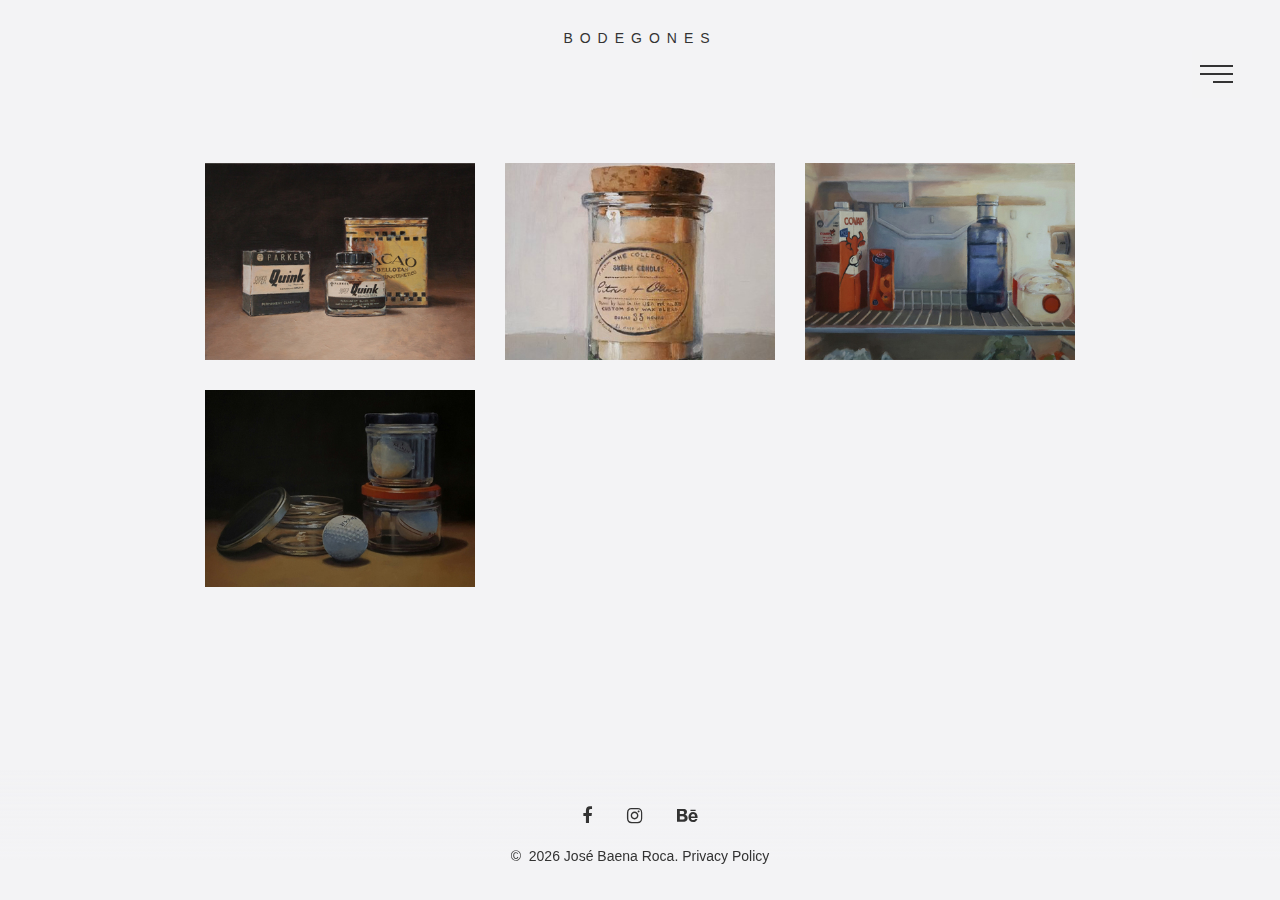
==== commit 2cc3fc3f: "actualiza fotos" ====
--- a/bodegones.html
+++ b/bodegones.html
@@ -3,7 +3,7 @@
   
 <!-- Mirrored from livedemo00.template-help.com/wt_prod-27284/faces.html by HTTrack Website Copier/3.x [XR&CO'2014], Wed, 08 Feb 2023 16:47:35 GMT -->
 <head>
-    <title>Bodegones</title>
+    <title>BODEGONES</title>
     <meta charset="utf-8">
     <meta name="viewport" content="width=device-width, height=device-height, initial-scale=1.0">
     <meta http-equiv="X-UA-Compatible" content="IE=edge">
@@ -70,16 +70,16 @@
               <div class="col-12 col-xl-9 col-xxl-12">
                 <div class="row row-15 row-md-30 gutters-10 gutters-md-30" data-lightgallery="group">
                   <div class="col-6 col-lg-4">
-                    <div class="tilter"><a class="figure-classic" href="images/works-1-820x598.jpg" data-lightgallery="item"><img src="images/works-1-400x292.jpg" alt="" width="400" height="292"/></a></div>
+                    <div class="tilter"><a class="figure-classic" href="images/bodegon-1-820x598.jpg" data-lightgallery="item"><img src="images/bodegon-1-400x292.jpg" alt="" width="400" height="292"/></a></div>
                   </div>
                   <div class="col-6 col-lg-4">
-                    <div class="tilter"><a class="figure-classic" href="images/works-2-820x598.jpg" data-lightgallery="item"><img src="images/works-2-400x292.jpg" alt="" width="400" height="292"/></a></div>
+                    <div class="tilter"><a class="figure-classic" href="images/bodegon-2-820x598.jpg" data-lightgallery="item"><img src="images/bodegon-2-400x292.jpg" alt="" width="400" height="292"/></a></div>
                   </div>
                   <div class="col-6 col-lg-4">
-                    <div class="tilter"><a class="figure-classic" href="images/works-3-820x598.jpg" data-lightgallery="item"><img src="images/works-3-400x292.jpg" alt="" width="400" height="292"/></a></div>
+                    <div class="tilter"><a class="figure-classic" href="images/bodegon-3-820x598.webp" data-lightgallery="item"><img src="images/bodegon-3-400x292.jpg" alt="" width="400" height="292"/></a></div>
                   </div>
                   <div class="col-6 col-lg-4">
-                    <div class="tilter"><a class="figure-classic" href="images/works-4-820x598.jpg" data-lightgallery="item"><img src="images/works-4-400x292.jpg" alt="" width="400" height="292"/></a></div>
+                    <div class="tilter"><a class="figure-classic" href="images/bodegon-4-820x598.jpg" data-lightgallery="item"><img src="images/bodegon-4-400x292.jpg" alt="" width="400" height="292"/></a></div>
                   </div>
                   <!--
                   <div class="col-6 col-lg-4">
